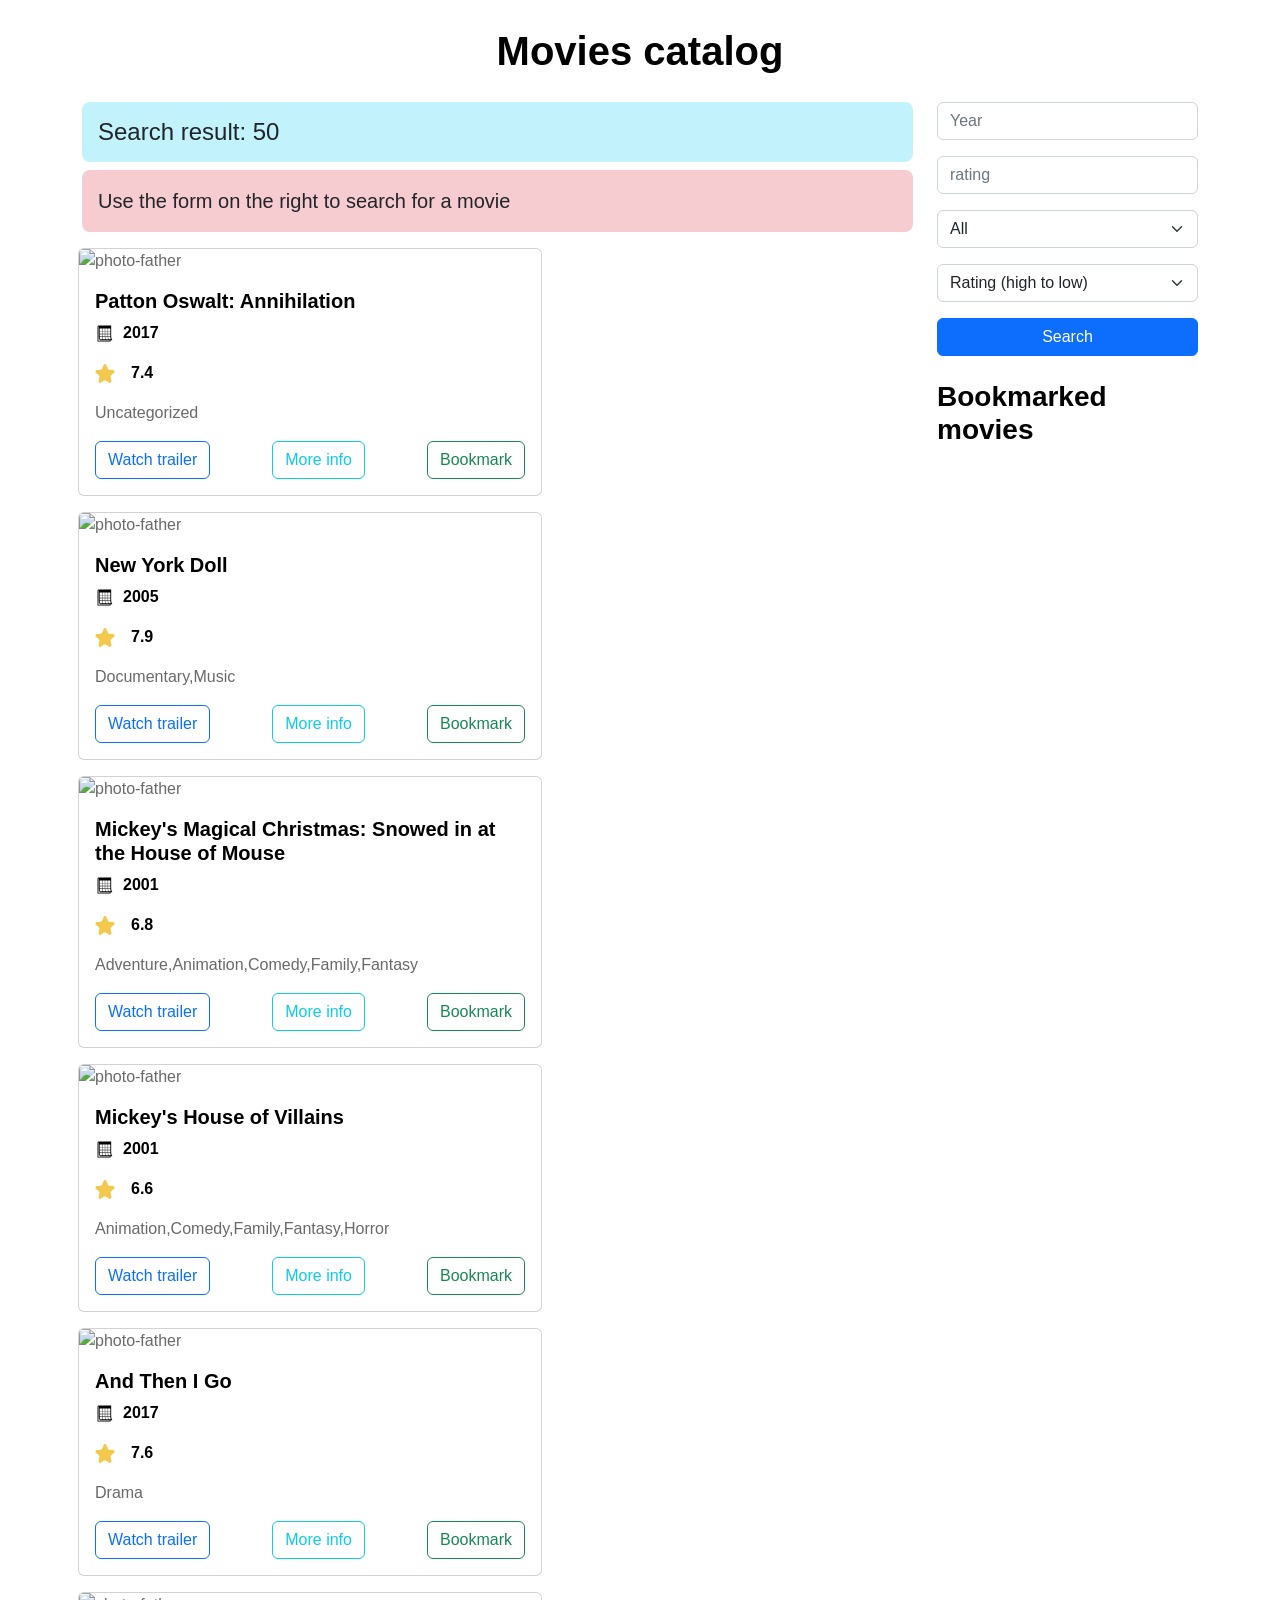
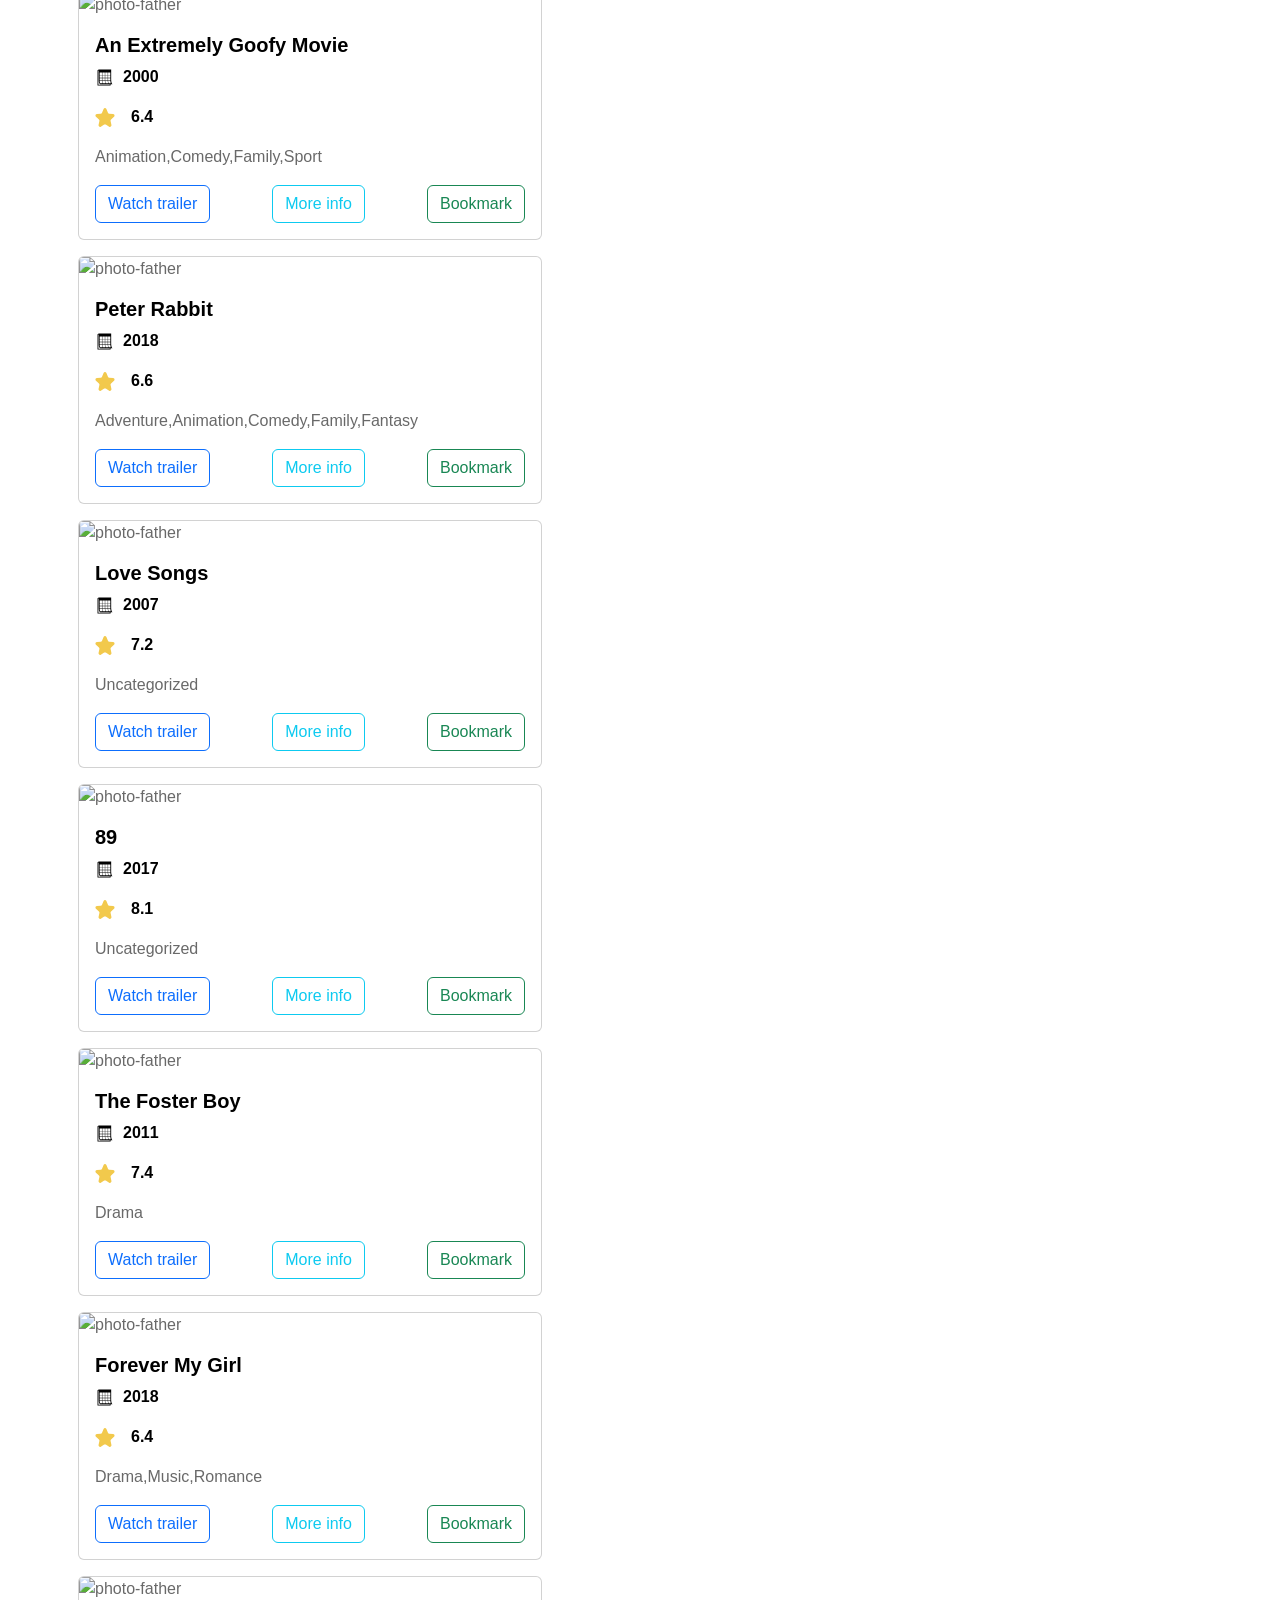
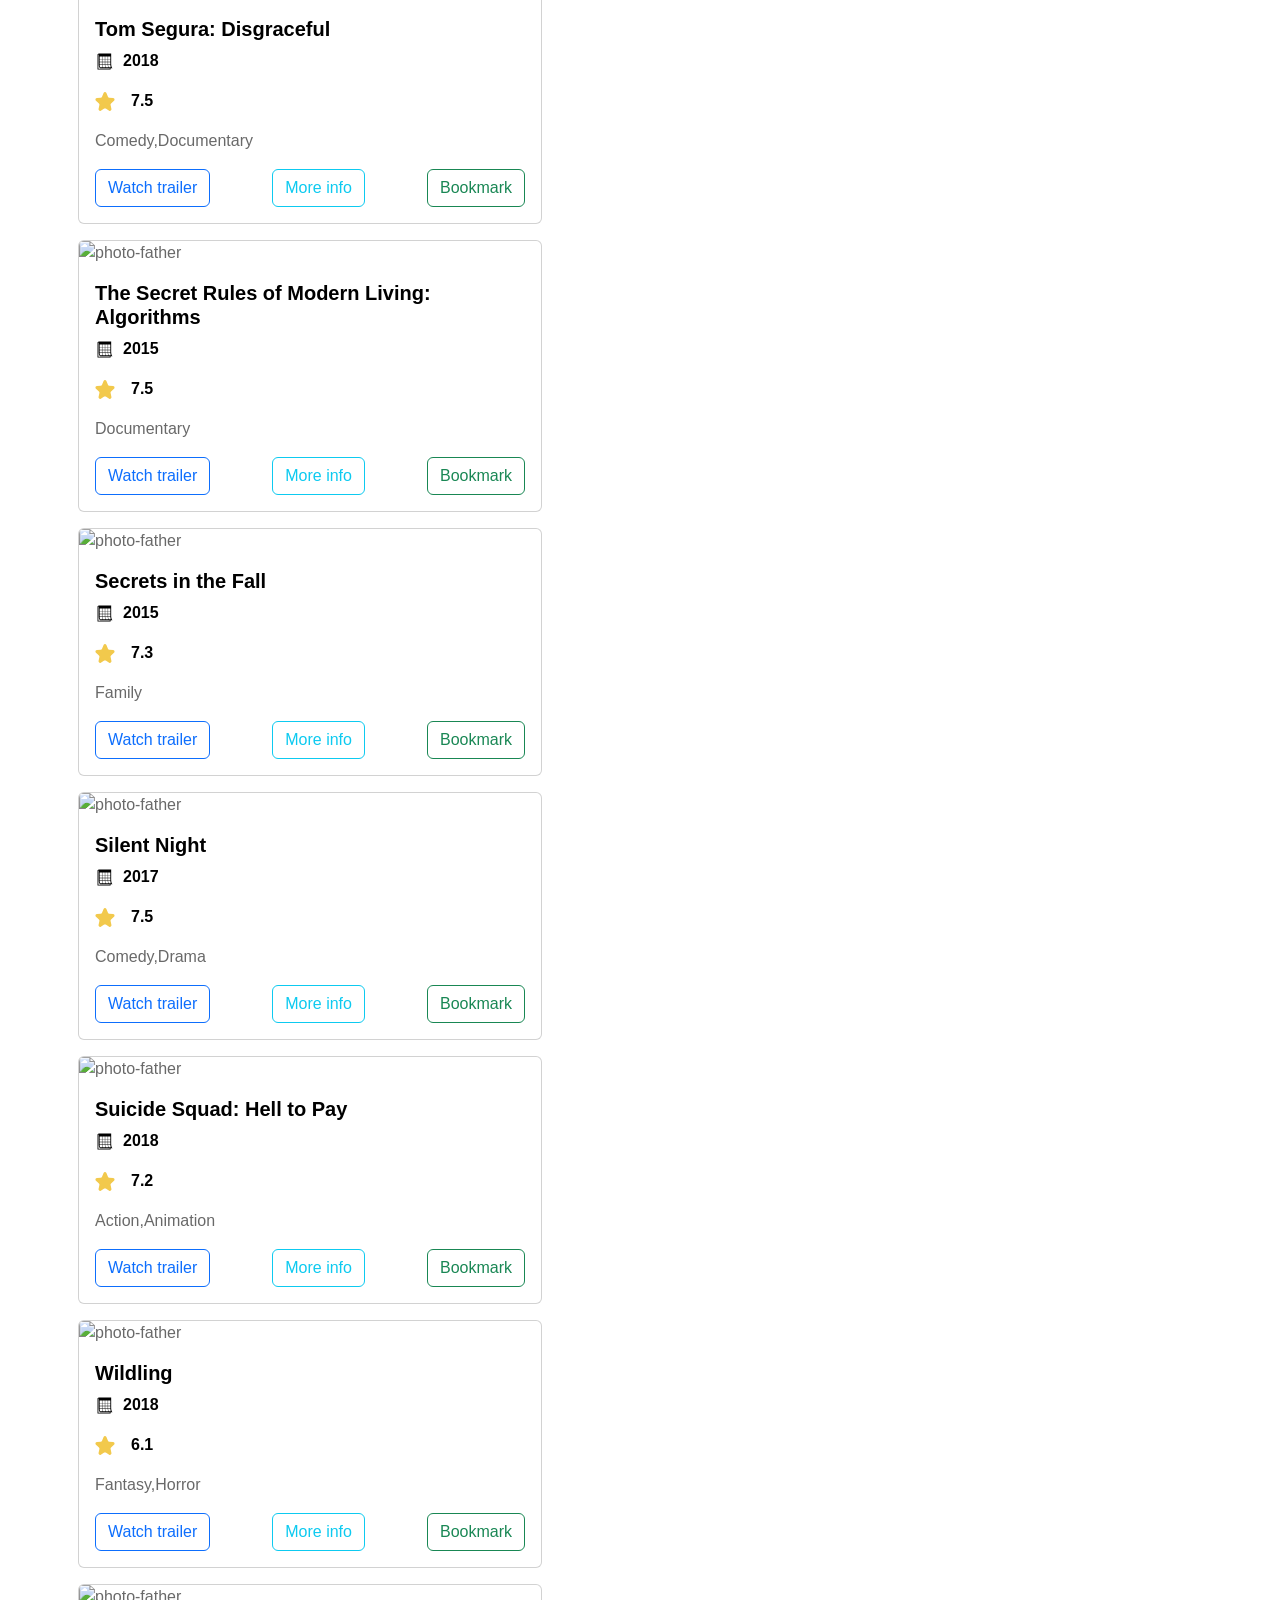
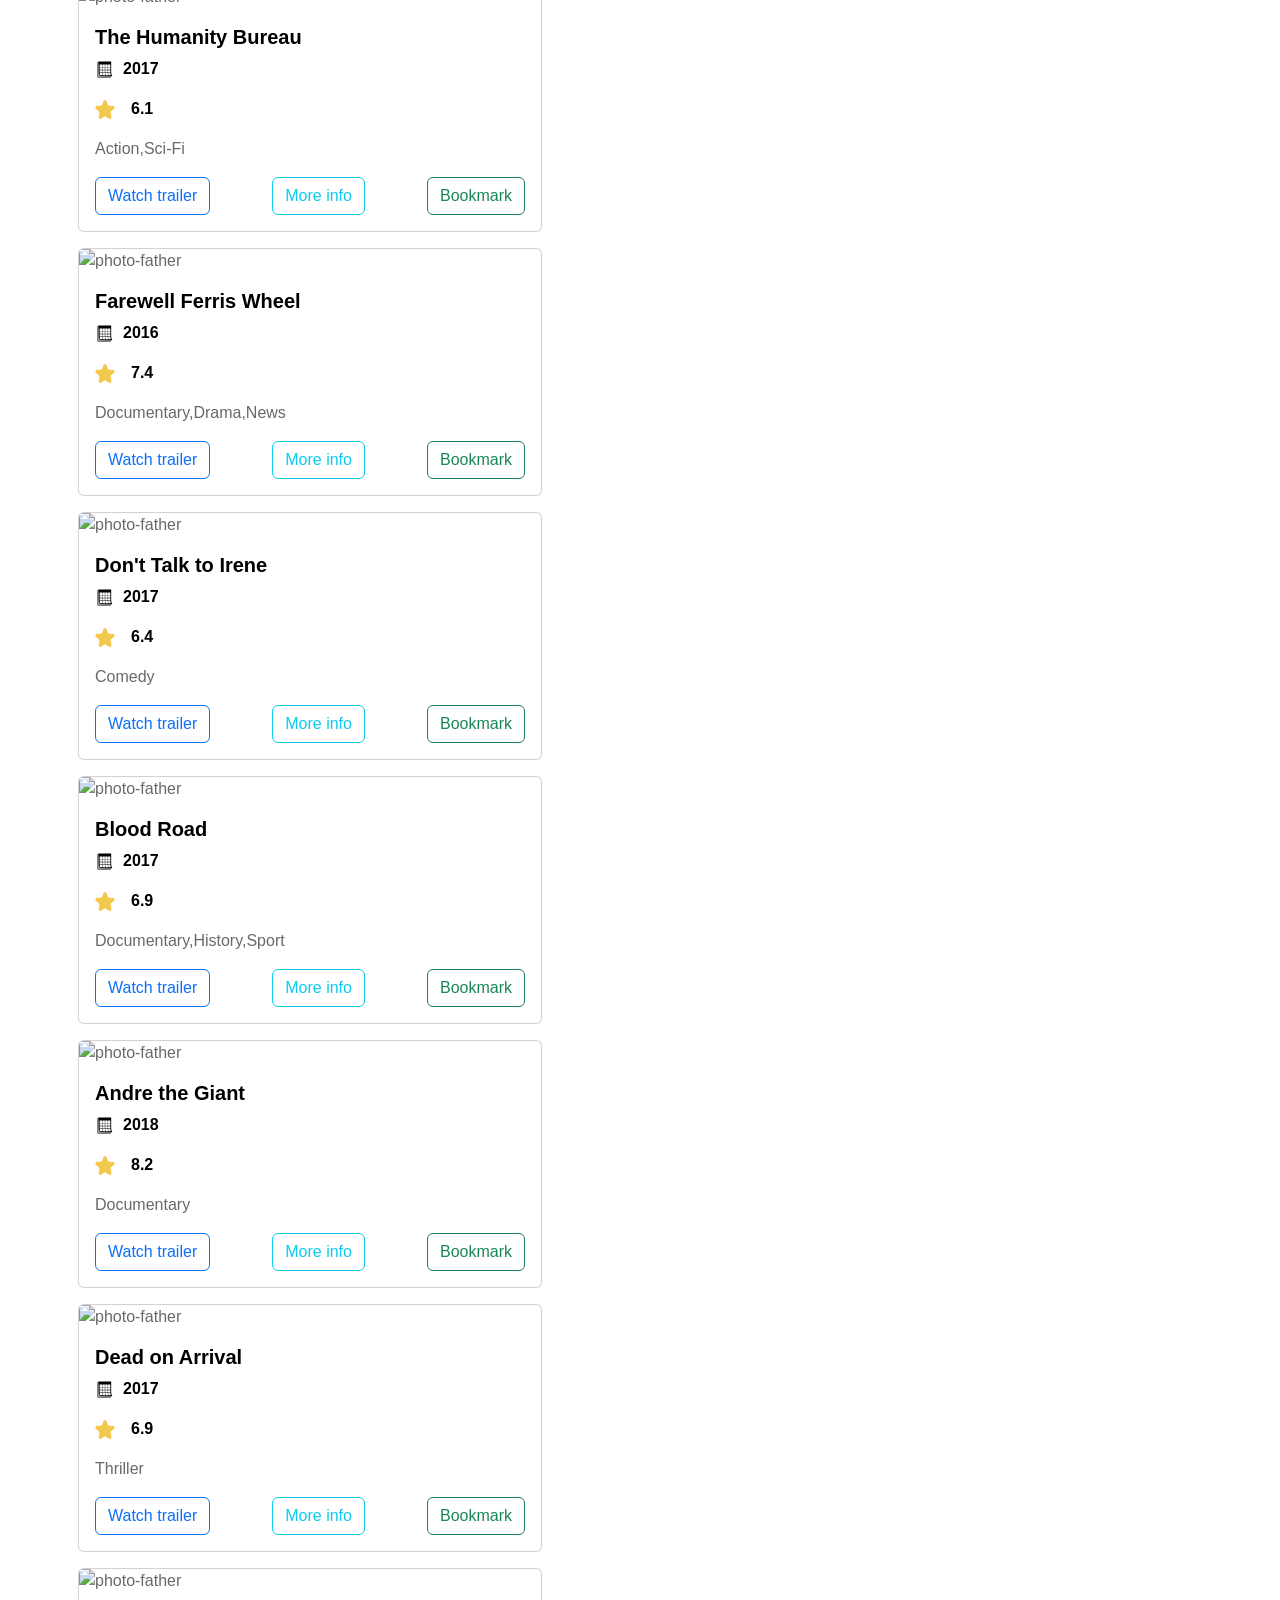
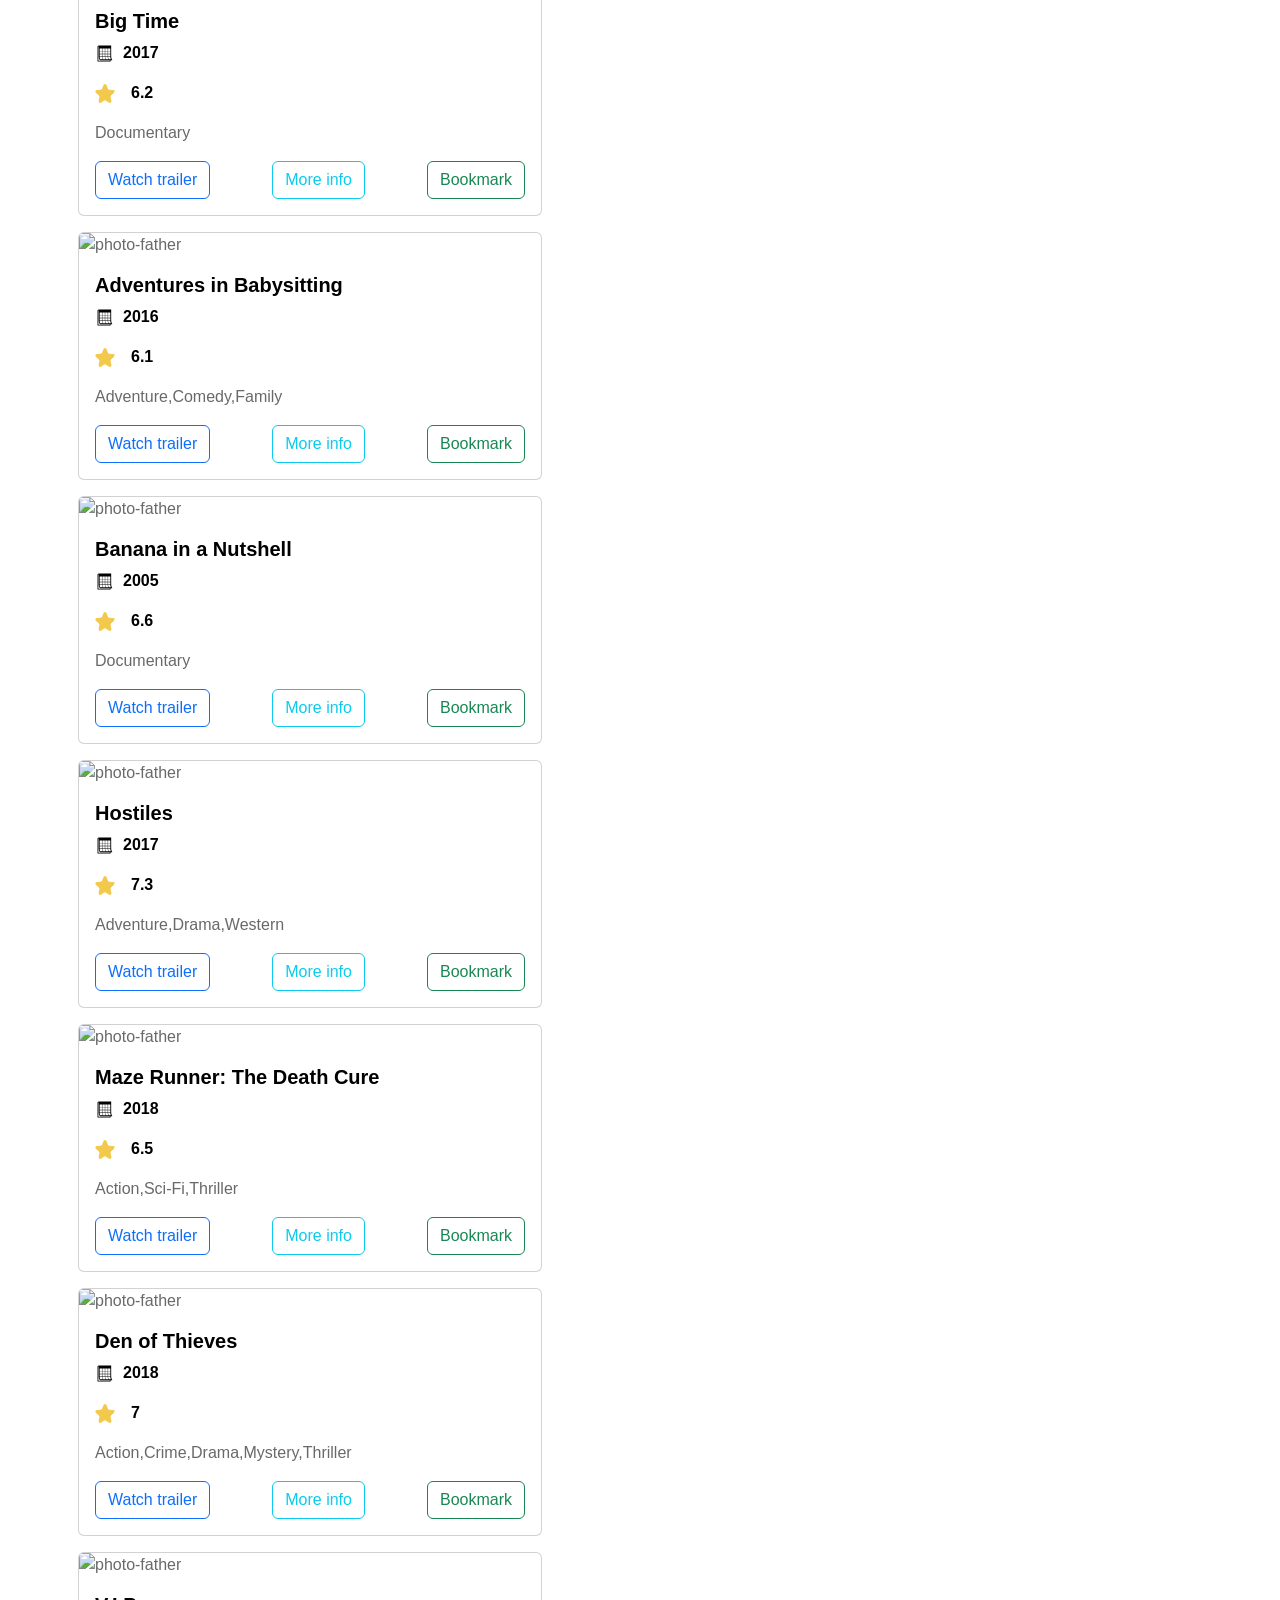
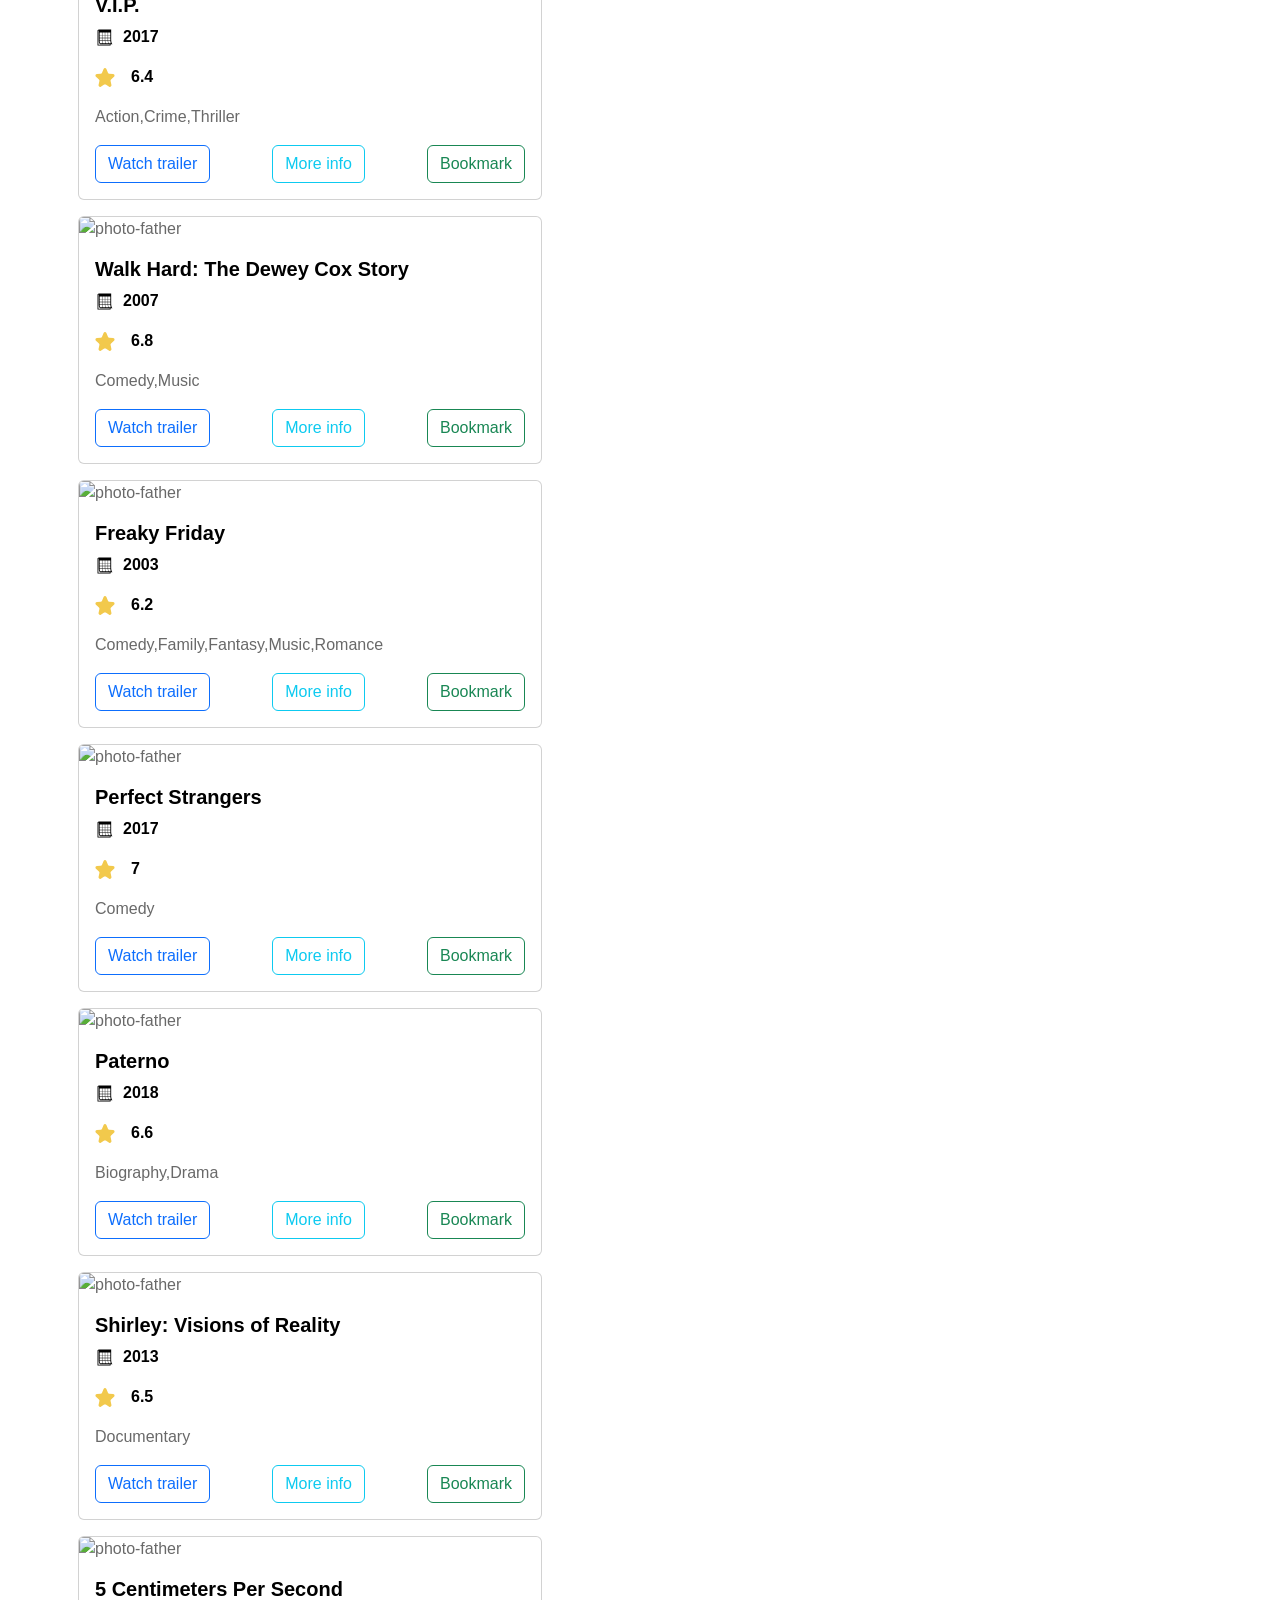
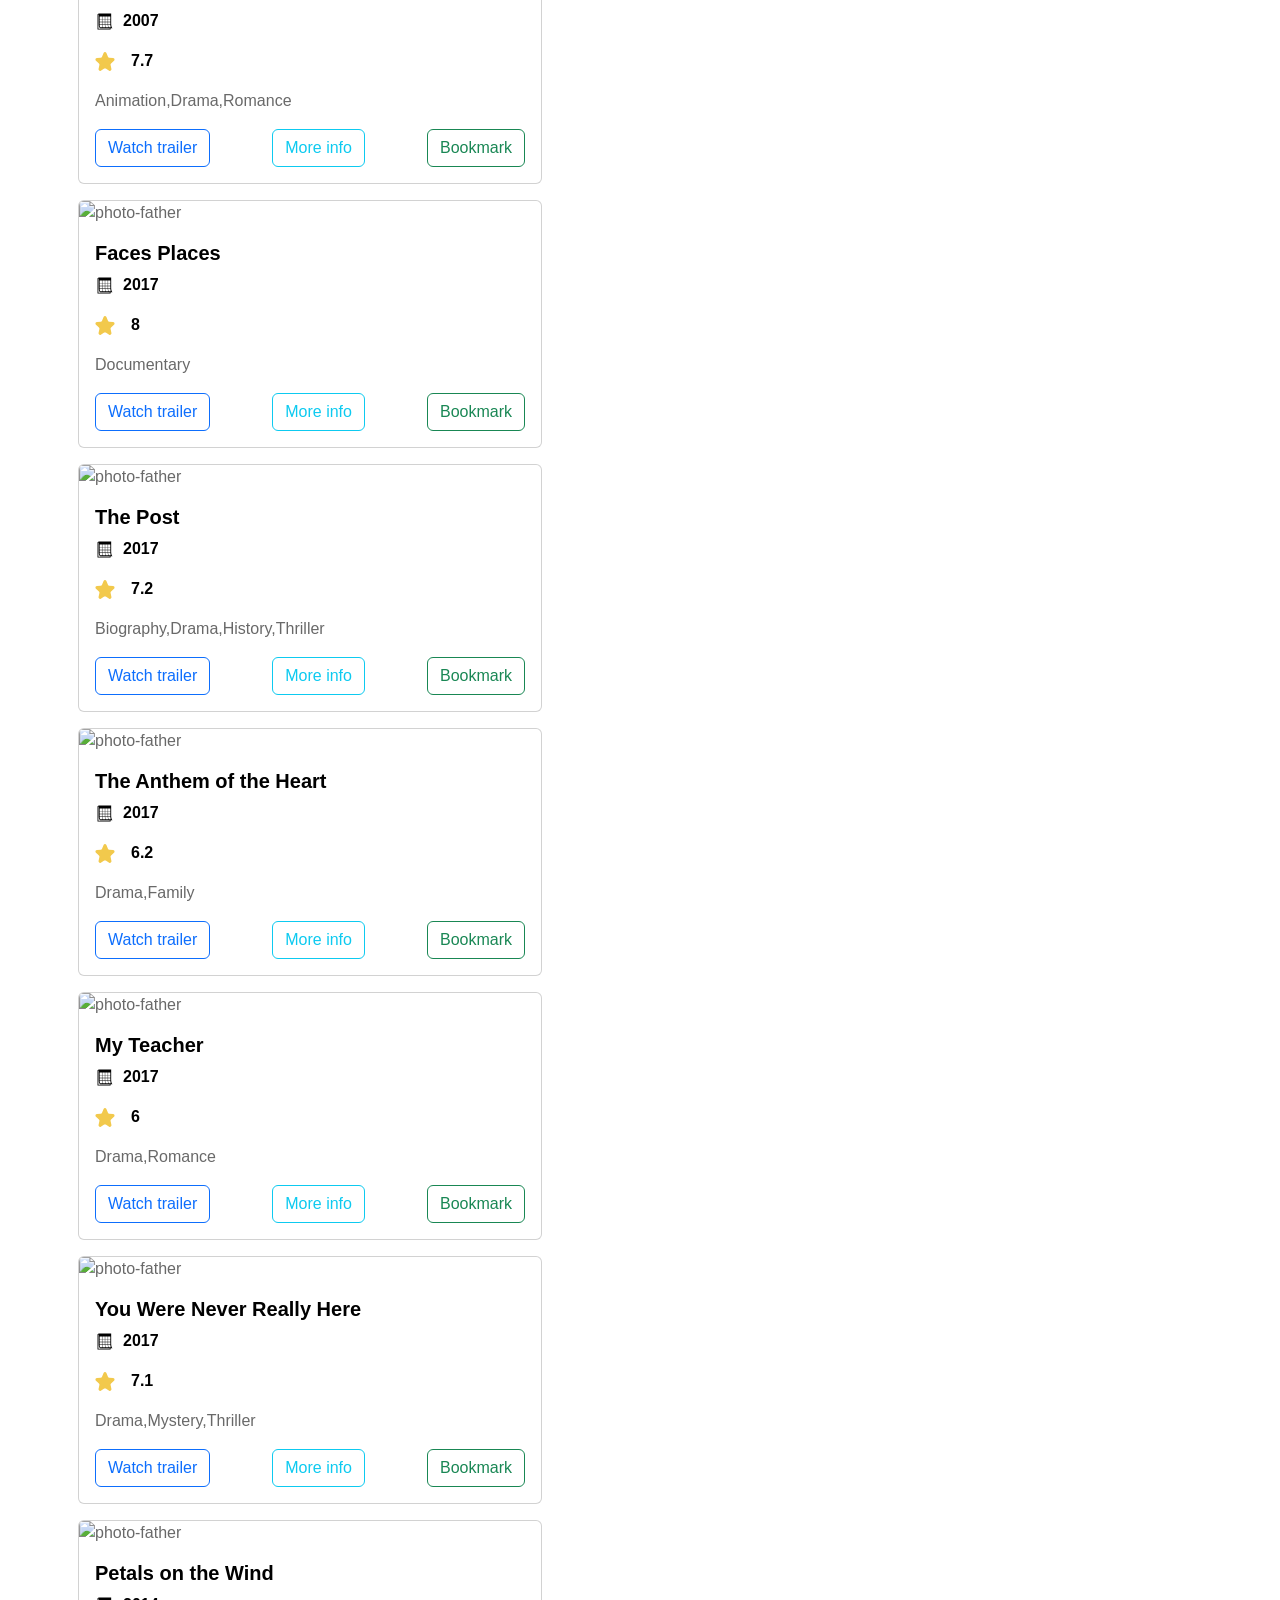
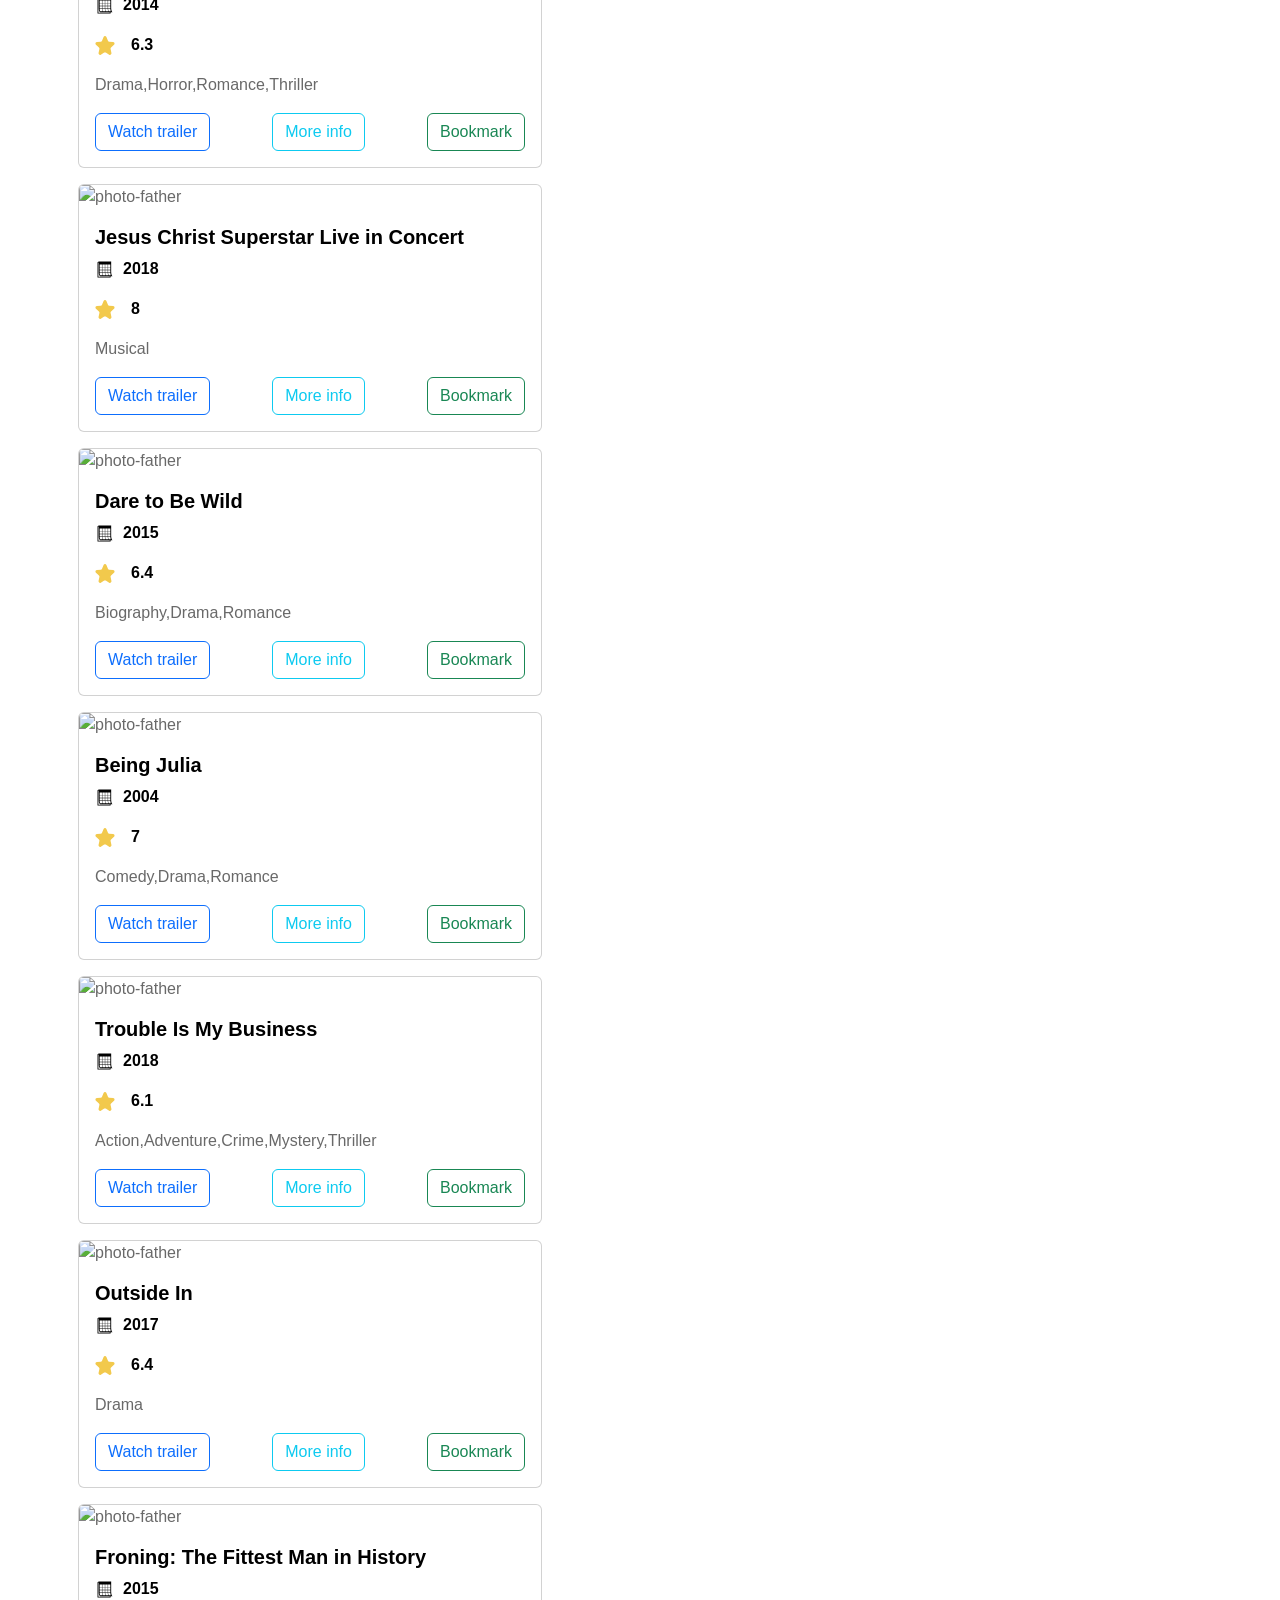
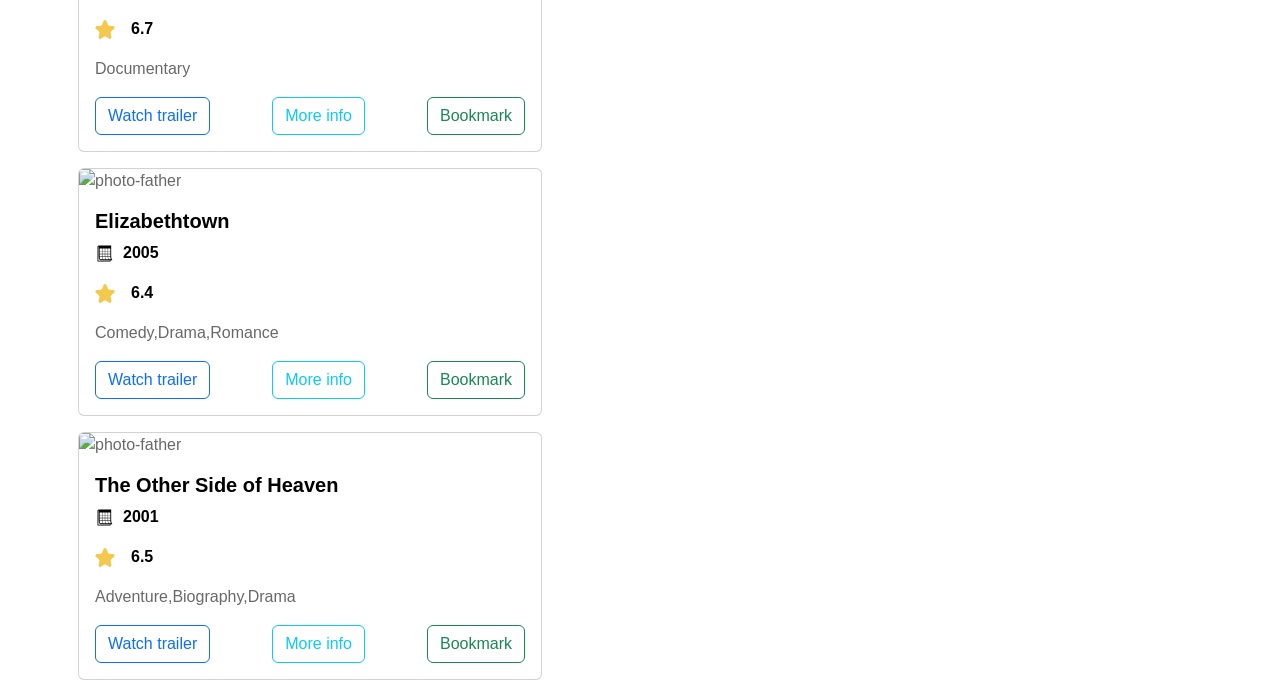
==== index.html @ bf9ba845 "Films: inputs" ====
<!DOCTYPE html>
<html lang="en">
  <head>
    <meta charset="UTF-8" />
    <meta http-equiv="X-UA-Compatible" content="IE=edge" />
    <meta name="viewport" content="width=device-width, initial-scale=1.0" />
    <link rel="stylesheet" href="./bootstrap/bootstrap.min.css" />
    <link rel="stylesheet" href="./css/main.css" />
    <title>Films</title>
  </head>
  <body>

    <section class="main">
      <div class="container">
        <div class="main__wrapper">
          <div class="row">
            <div class="col-12">
              <h1 class="fs-1 fw-bolder text-black text-center">Movies catalog</h1>
            </div>
          </div>

          <div class="row">
            <div class="col-9">
              <div class="main__top">
                <h4 class="p-3 mb-2 bg-info text-dark rounded-3 bg-opacity-25">Search result: <span class="result">39</span></h3>

                <p class="p-3 mb-2 fs-5 bg-danger text-dark rounded-3 bg-opacity-25">
                  Use the form on the right to search for a movie
                </p>
              </div>

              <div class="row movie__wrapper d-flex flex-column flex-lg-row">
              </div>

            </div>
            <div class="col-3">
              <form class="main__form mb-4" method="post" action="https://echo.htmlacademy.ru/courses">
                <input class="form-control mb-3 form__year" name="year" type="number" min="1911" max="2100" placeholder="Year" >

                <input class="form-control form__rating mb-3" name="rating" step="0.1" type="number" placeholder="rating">

                <select class="form-select form__categories mb-3" name="categories">
                  <option selected value="all">All</option>
                </select>

                <select class="form-select form__sorting mb-3" name="sorting">
                  <option value="rating_high-low">Rating (high to low)</option>
                  <option value="rating_low-high">Rating (low to high)</option>
                  <option value="year_high-low">Year (high to low)</option>
                  <option value="year_low-high">Year (low to high)</option>
                  <option value="a-z">A-Z</option>
                  <option value="z-a">Z-A</option>
                </select>

                <button class="btn btn-primary w-100" type="submit">Search</button>
              </form>

              <div class="main__bookmarks">
                <h2 class="fs-3 fw-bolder text-black">Bookmarked movies</h2>
              </div>
            </div>
          </div>
        </div>
      </div>
    </section>

    <template class="movies__card" id="movie_card">
      <div class="card m-2 px-0" style="width: 29rem;">
        <img src="./images/mqdefault.jpg" class="card-img-top movie__img"  alt="photo-father">

        <div class="card-body">
          <h5 class="card-title text-black fw-bolder movie__title">Card title</h5>

          <div class="mb-3 d-flex flex-row align-items-center">
            <img src="./images/calendar.svg" alt="photo_calendar" width="20" height="20">
            <p class="card-text ms-2 fw-bolder text-black movie__year">1994</p>
          </div>

          <div class="mb-3 d-flex flex-row align-items-center">
            <img src="./images/star.svg" alt="photo_star" width="20" height="20">
            <p class="card-text ms-3 text-black fw-bolder movie__rating">5.1</p>
          </div>

          <div>
            <p class="movie__categories">Drama</p>
          </div>

          <div class="d-flex justify-content-between">
            <a href="#" target="_blank" class="btn btn-outline-primary movie__url">Watch trailer</a>
            <button class="btn btn-outline-info">More info</button>
            <button class="btn btn-outline-success">Bookmark</button>
          </div>

        </div>
      </div>
    </template>



    <script src="./bootstrap/bootstrap.bundle.min.js"></script>

    <script src="./js/movies.js"></script>
    <script src="./js/validation.js"></script>
  </body>
</html>
---- css/main.css ----
/*! normalize.css v8.0.1 | MIT License | github.com/necolas/normalize.css */
/* Document
   ========================================================================== */
/**
 * 1. Correct the line height in all browsers.
 * 2. Prevent adjustments of font size after orientation changes in iOS.
 */
html {
  line-height: 1.15; /* 1 */
  -webkit-text-size-adjust: 100%; /* 2 */
}

/* Sections
   ========================================================================== */
/**
 * Remove the margin in all browsers.
 */
body {
  margin: 0;
}

/**
 * Render the `main` element consistently in IE.
 */
main {
  display: block;
}

/**
 * Correct the font size and margin on `h1` elements within `section` and
 * `article` contexts in Chrome, Firefox, and Safari.
 */
h1 {
  font-size: 2em;
  margin: 0.67em 0;
}

/* Grouping content
   ========================================================================== */
/**
 * 1. Add the correct box sizing in Firefox.
 * 2. Show the overflow in Edge and IE.
 */
hr {
  box-sizing: content-box; /* 1 */
  height: 0; /* 1 */
  overflow: visible; /* 2 */
}

/**
 * 1. Correct the inheritance and scaling of font size in all browsers.
 * 2. Correct the odd `em` font sizing in all browsers.
 */
pre {
  font-family: monospace, monospace; /* 1 */
  font-size: 1em; /* 2 */
}

/* Text-level semantics
   ========================================================================== */
/**
 * Remove the gray background on active links in IE 10.
 */
a {
  background-color: transparent;
}

/**
 * 1. Remove the bottom border in Chrome 57-
 * 2. Add the correct text decoration in Chrome, Edge, IE, Opera, and Safari.
 */
abbr[title] {
  border-bottom: none; /* 1 */
  text-decoration: underline; /* 2 */
  -webkit-text-decoration: underline dotted;
          text-decoration: underline dotted; /* 2 */
}

/**
 * Add the correct font weight in Chrome, Edge, and Safari.
 */
b,
strong {
  font-weight: bolder;
}

/**
 * 1. Correct the inheritance and scaling of font size in all browsers.
 * 2. Correct the odd `em` font sizing in all browsers.
 */
code,
kbd,
samp {
  font-family: monospace, monospace; /* 1 */
  font-size: 1em; /* 2 */
}

/**
 * Add the correct font size in all browsers.
 */
small {
  font-size: 80%;
}

/**
 * Prevent `sub` and `sup` elements from affecting the line height in
 * all browsers.
 */
sub,
sup {
  font-size: 75%;
  line-height: 0;
  position: relative;
  vertical-align: baseline;
}

sub {
  bottom: -0.25em;
}

sup {
  top: -0.5em;
}

/* Embedded content
   ========================================================================== */
/**
 * Remove the border on images inside links in IE 10.
 */
img {
  border-style: none;
}

/* Forms
   ========================================================================== */
/**
 * 1. Change the font styles in all browsers.
 * 2. Remove the margin in Firefox and Safari.
 */
button,
input,
optgroup,
select,
textarea {
  font-family: inherit; /* 1 */
  font-size: 100%; /* 1 */
  line-height: 1.15; /* 1 */
  margin: 0; /* 2 */
}

/**
 * Show the overflow in IE.
 * 1. Show the overflow in Edge.
 */
button,
input { /* 1 */
  overflow: visible;
}

/**
 * Remove the inheritance of text transform in Edge, Firefox, and IE.
 * 1. Remove the inheritance of text transform in Firefox.
 */
button,
select { /* 1 */
  text-transform: none;
}

/**
 * Correct the inability to style clickable types in iOS and Safari.
 */
button,
[type=button],
[type=reset],
[type=submit] {
  -webkit-appearance: button;
}

/**
 * Remove the inner border and padding in Firefox.
 */
button::-moz-focus-inner,
[type=button]::-moz-focus-inner,
[type=reset]::-moz-focus-inner,
[type=submit]::-moz-focus-inner {
  border-style: none;
  padding: 0;
}

/**
 * Restore the focus styles unset by the previous rule.
 */
button:-moz-focusring,
[type=button]:-moz-focusring,
[type=reset]:-moz-focusring,
[type=submit]:-moz-focusring {
  outline: 1px dotted ButtonText;
}

/**
 * Correct the padding in Firefox.
 */
fieldset {
  padding: 0.35em 0.75em 0.625em;
}

/**
 * 1. Correct the text wrapping in Edge and IE.
 * 2. Correct the color inheritance from `fieldset` elements in IE.
 * 3. Remove the padding so developers are not caught out when they zero out
 *    `fieldset` elements in all browsers.
 */
legend {
  box-sizing: border-box; /* 1 */
  color: inherit; /* 2 */
  display: table; /* 1 */
  max-width: 100%; /* 1 */
  padding: 0; /* 3 */
  white-space: normal; /* 1 */
}

/**
 * Add the correct vertical alignment in Chrome, Firefox, and Opera.
 */
progress {
  vertical-align: baseline;
}

/**
 * Remove the default vertical scrollbar in IE 10+.
 */
textarea {
  overflow: auto;
}

/**
 * 1. Add the correct box sizing in IE 10.
 * 2. Remove the padding in IE 10.
 */
[type=checkbox],
[type=radio] {
  box-sizing: border-box; /* 1 */
  padding: 0; /* 2 */
}

/**
 * Correct the cursor style of increment and decrement buttons in Chrome.
 */
[type=number]::-webkit-inner-spin-button,
[type=number]::-webkit-outer-spin-button {
  height: auto;
}

/**
 * 1. Correct the odd appearance in Chrome and Safari.
 * 2. Correct the outline style in Safari.
 */
[type=search] {
  -webkit-appearance: textfield; /* 1 */
  outline-offset: -2px; /* 2 */
}

/**
 * Remove the inner padding in Chrome and Safari on macOS.
 */
[type=search]::-webkit-search-decoration {
  -webkit-appearance: none;
}

/**
 * 1. Correct the inability to style clickable types in iOS and Safari.
 * 2. Change font properties to `inherit` in Safari.
 */
::-webkit-file-upload-button {
  -webkit-appearance: button; /* 1 */
  font: inherit; /* 2 */
}

/* Interactive
   ========================================================================== */
/*
 * Add the correct display in Edge, IE 10+, and Firefox.
 */
details {
  display: block;
}

/*
 * Add the correct display in all browsers.
 */
summary {
  display: list-item;
}

/* Misc
   ========================================================================== */
/**
 * Add the correct display in IE 10+.
 */
template {
  display: none;
}

/**
 * Add the correct display in IE 10.
 */
[hidden] {
  display: none;
}

html {
  height: 100%;
  scroll-behavior: smooth;
  box-sizing: border-box;
}

*,
*::before,
*::after {
  box-sizing: inherit;
}

body {
  display: flex;
  flex-direction: column;
  height: 100%;
  font-family: "Poppins", sans-serif;
  font-size: 16px;
  line-height: 1.5;
}

img {
  max-width: 100%;
  height: auto;
  vertical-align: middle;
}

.visually-hidden {
  position: absolute;
  width: 1px;
  height: 1px;
  margin: -1px;
  padding: 0;
  overflow: hidden;
  border: 0;
  clip: rect(0 0 0 0);
}

.main {
  color: dimgray;
}/*# sourceMappingURL=main.css.map */
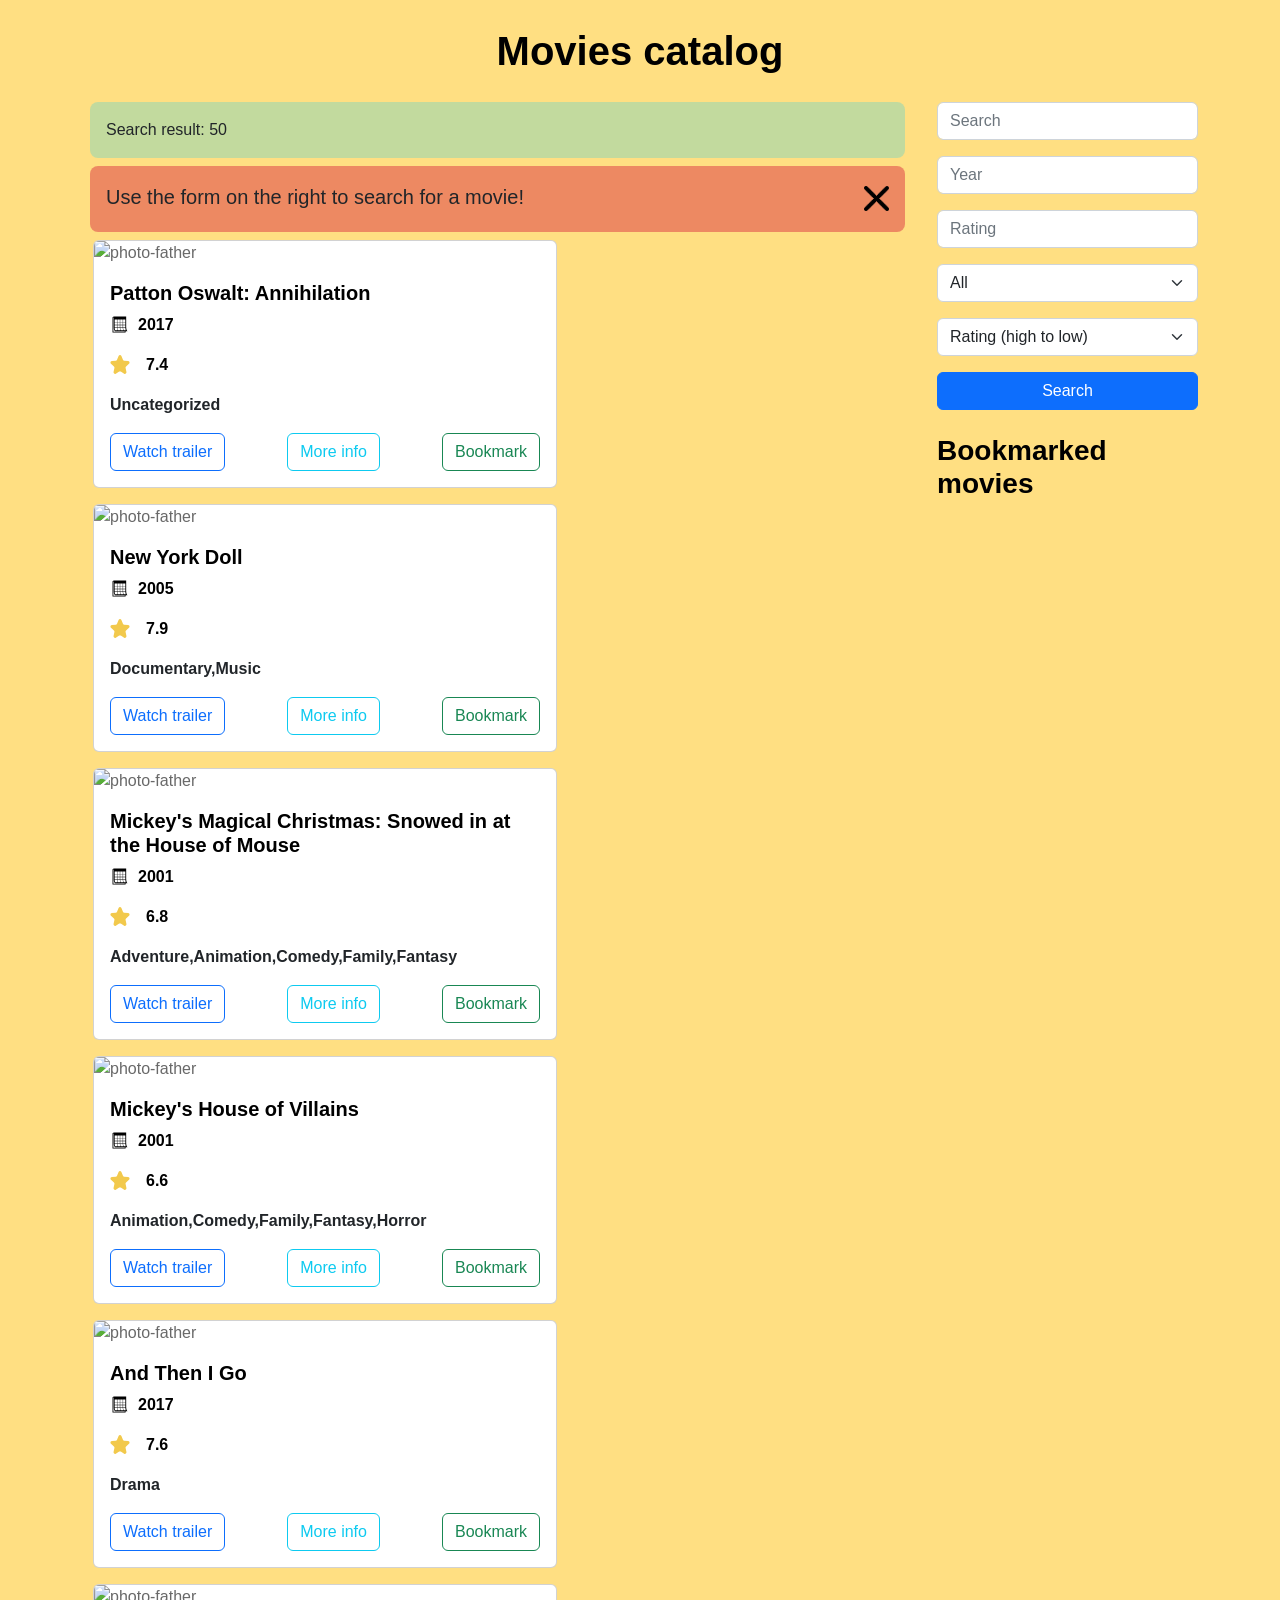
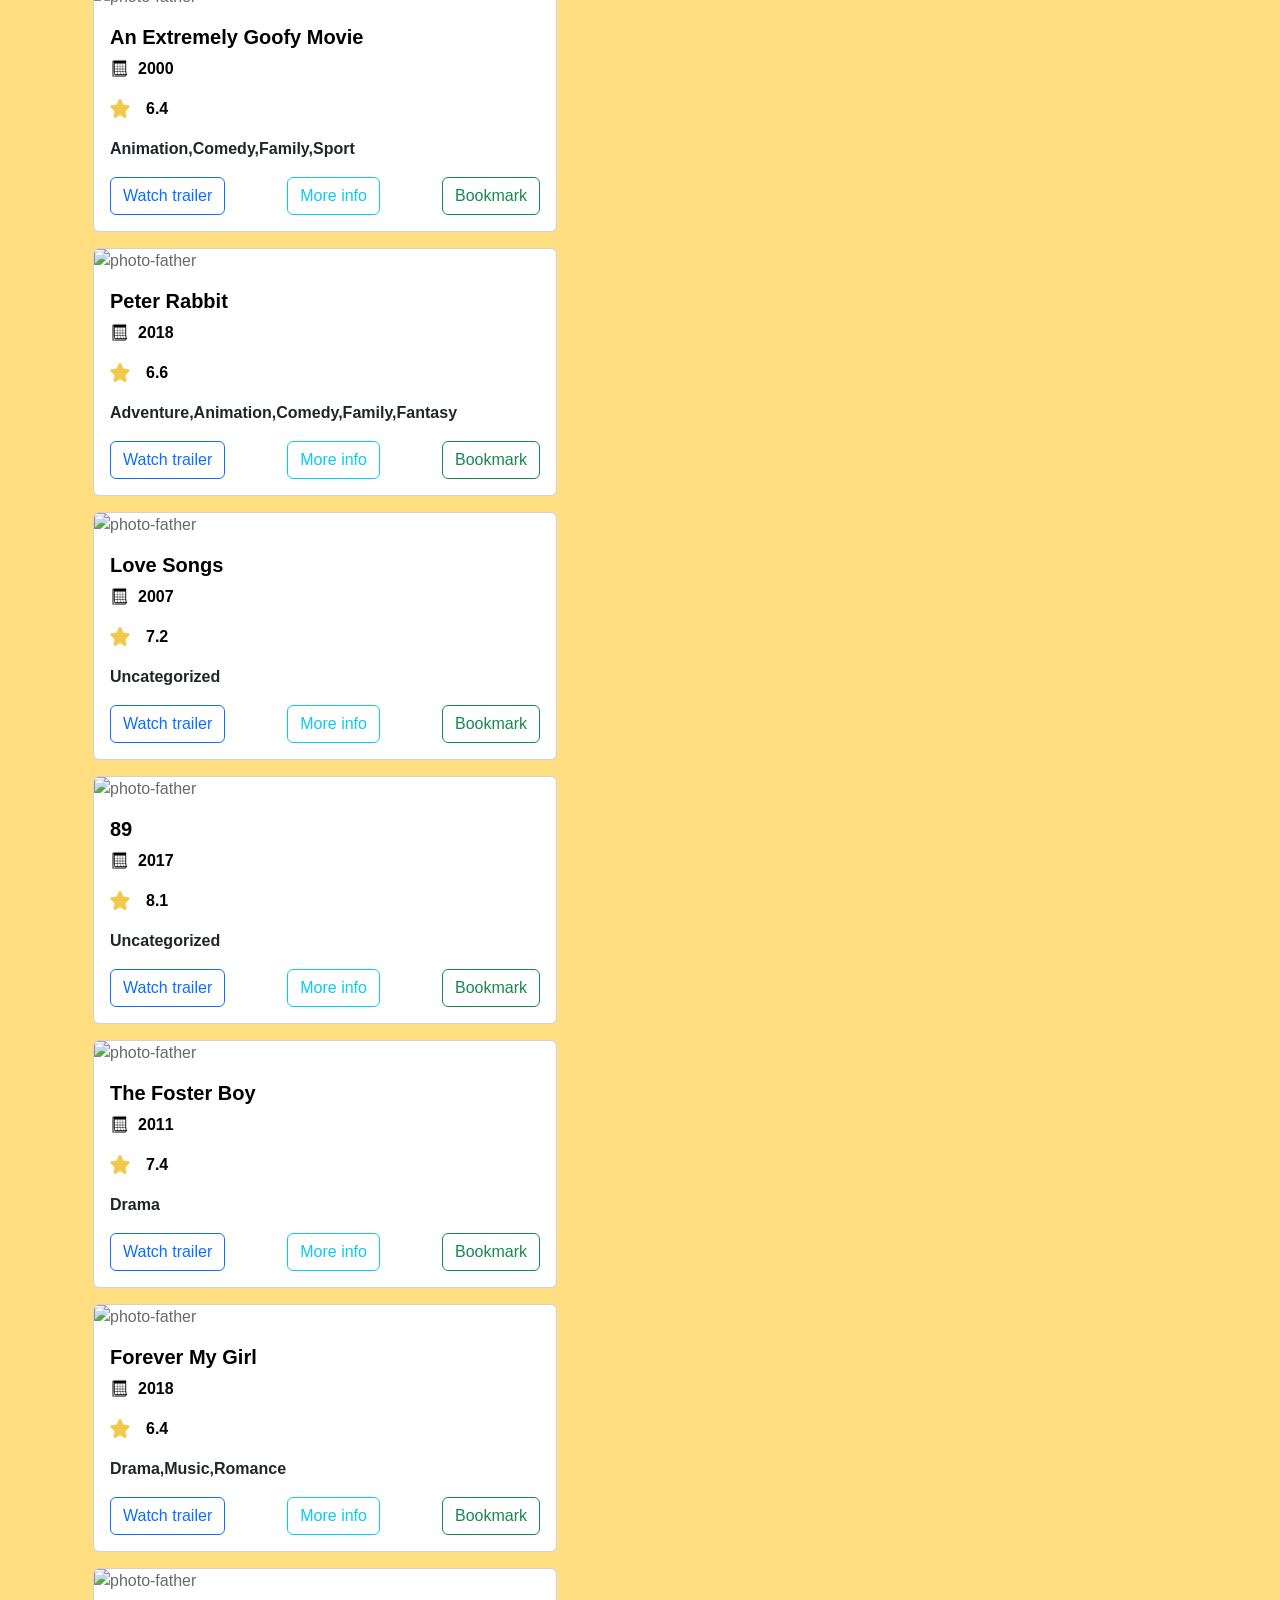
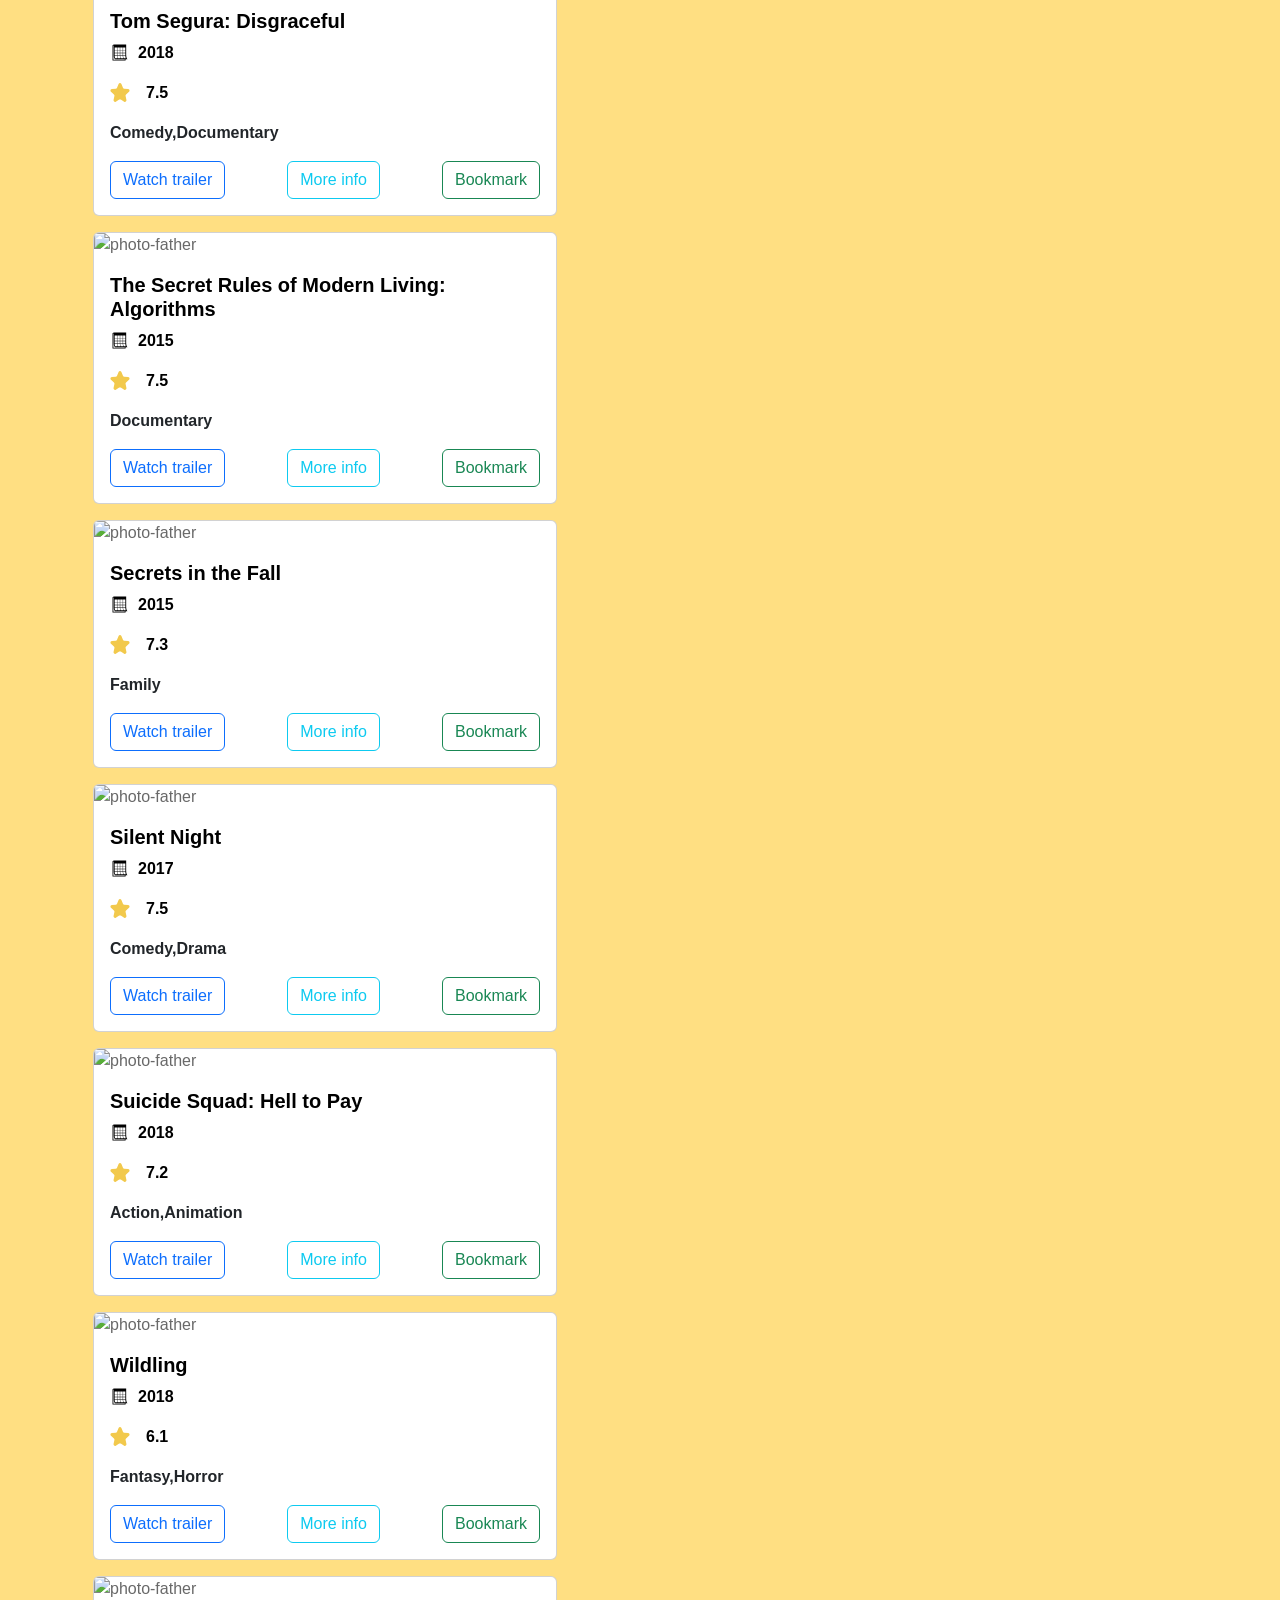
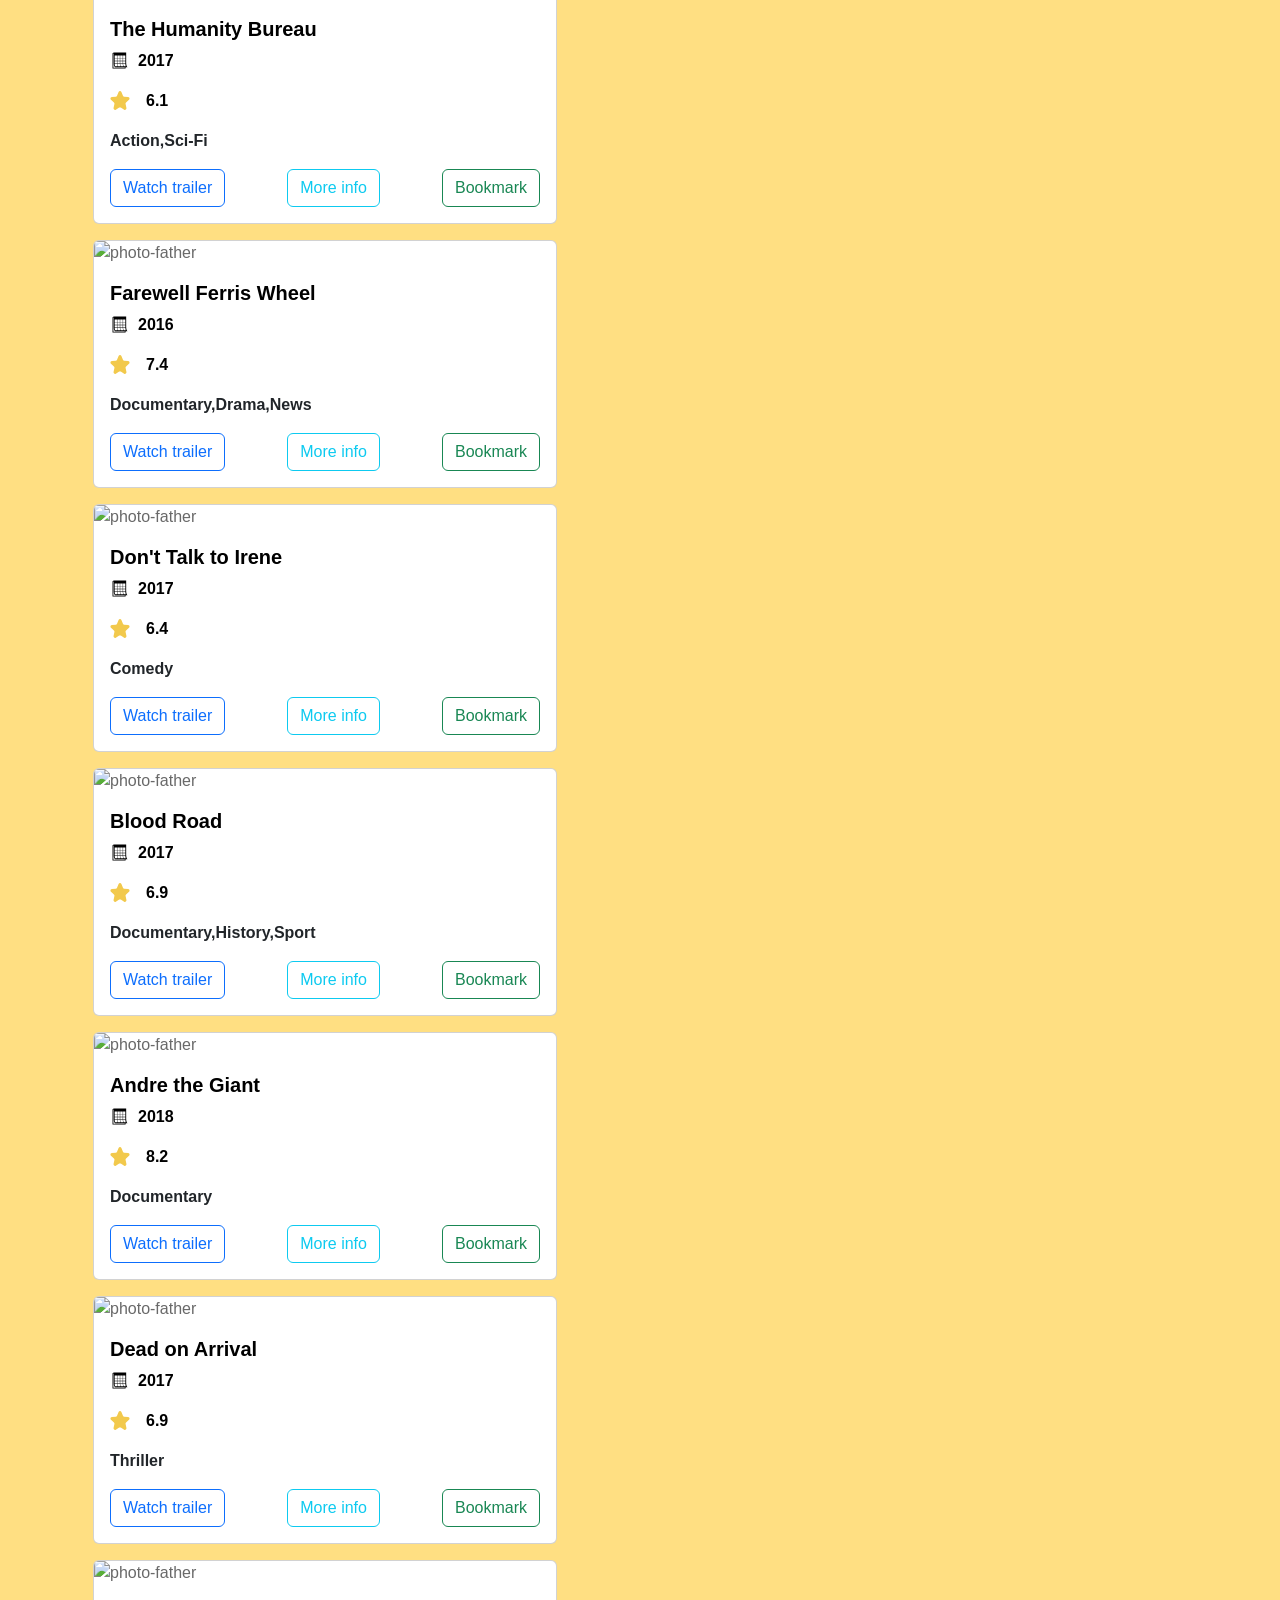
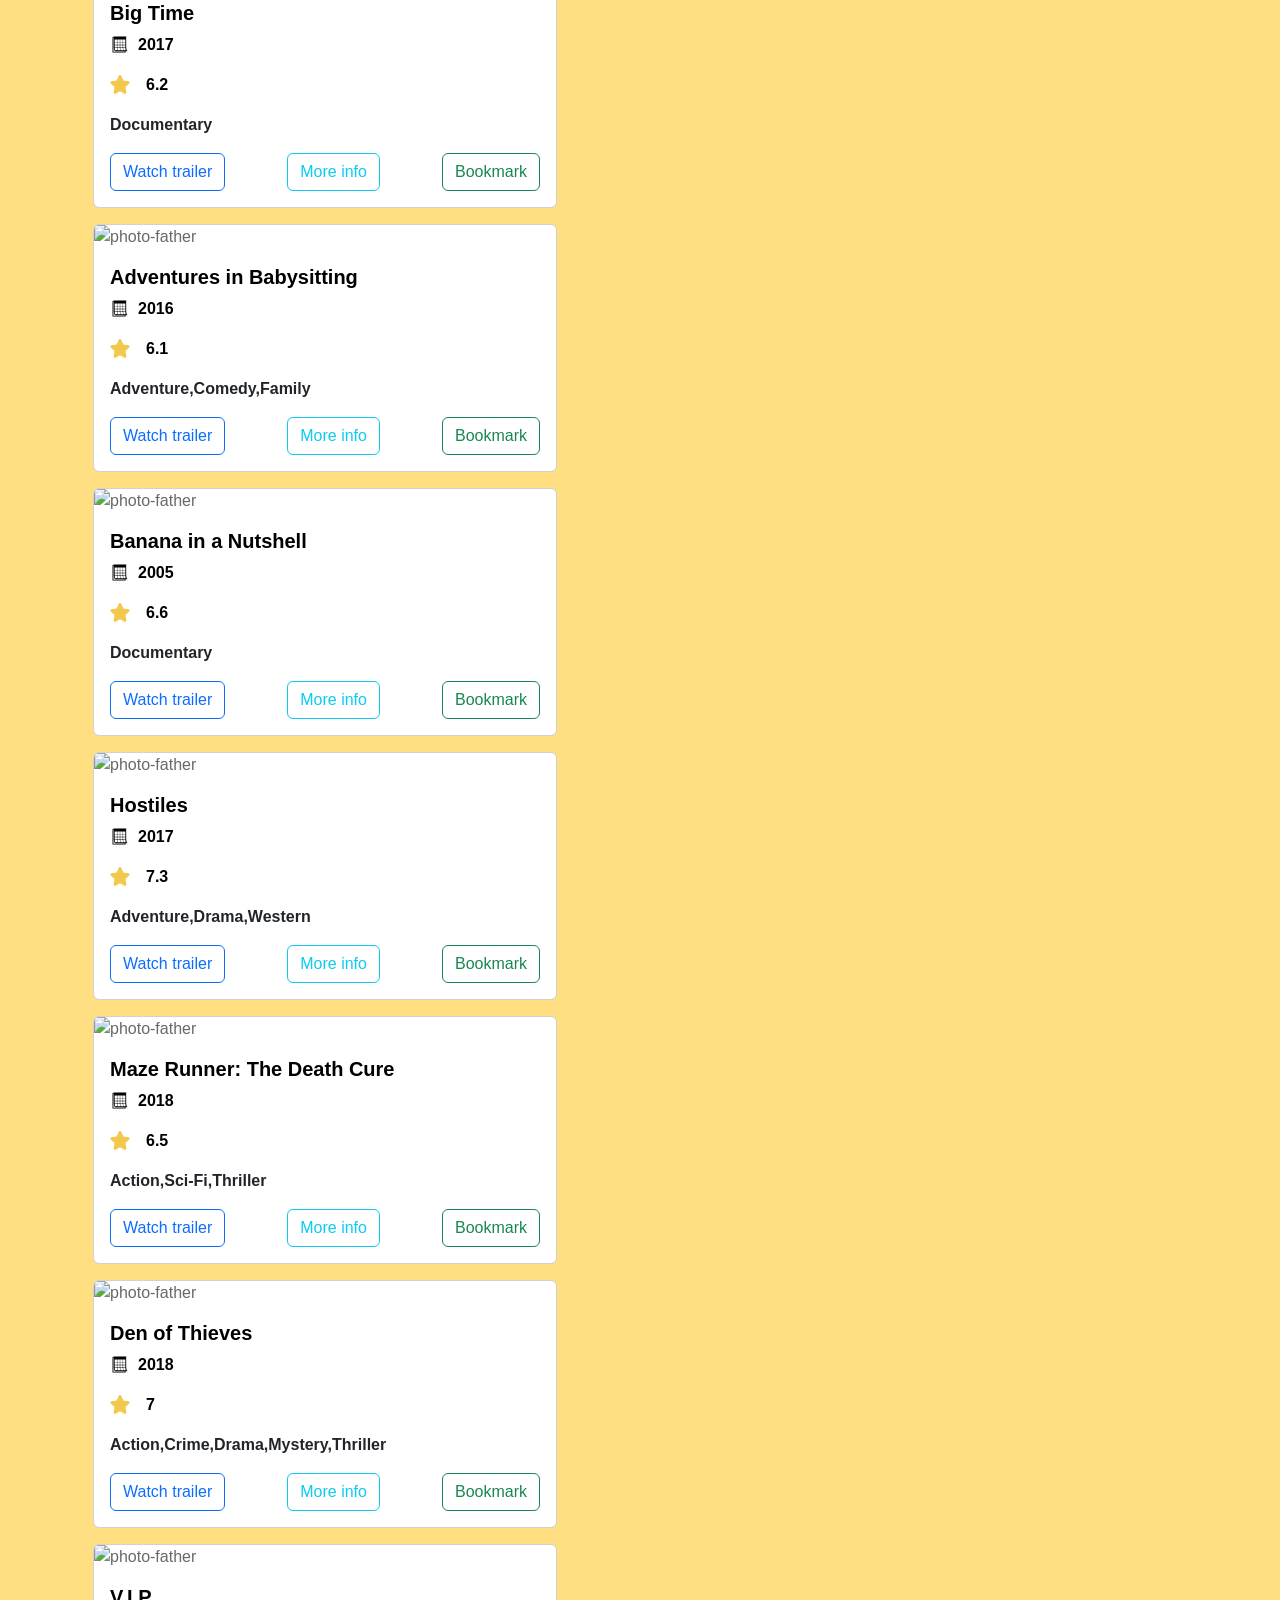
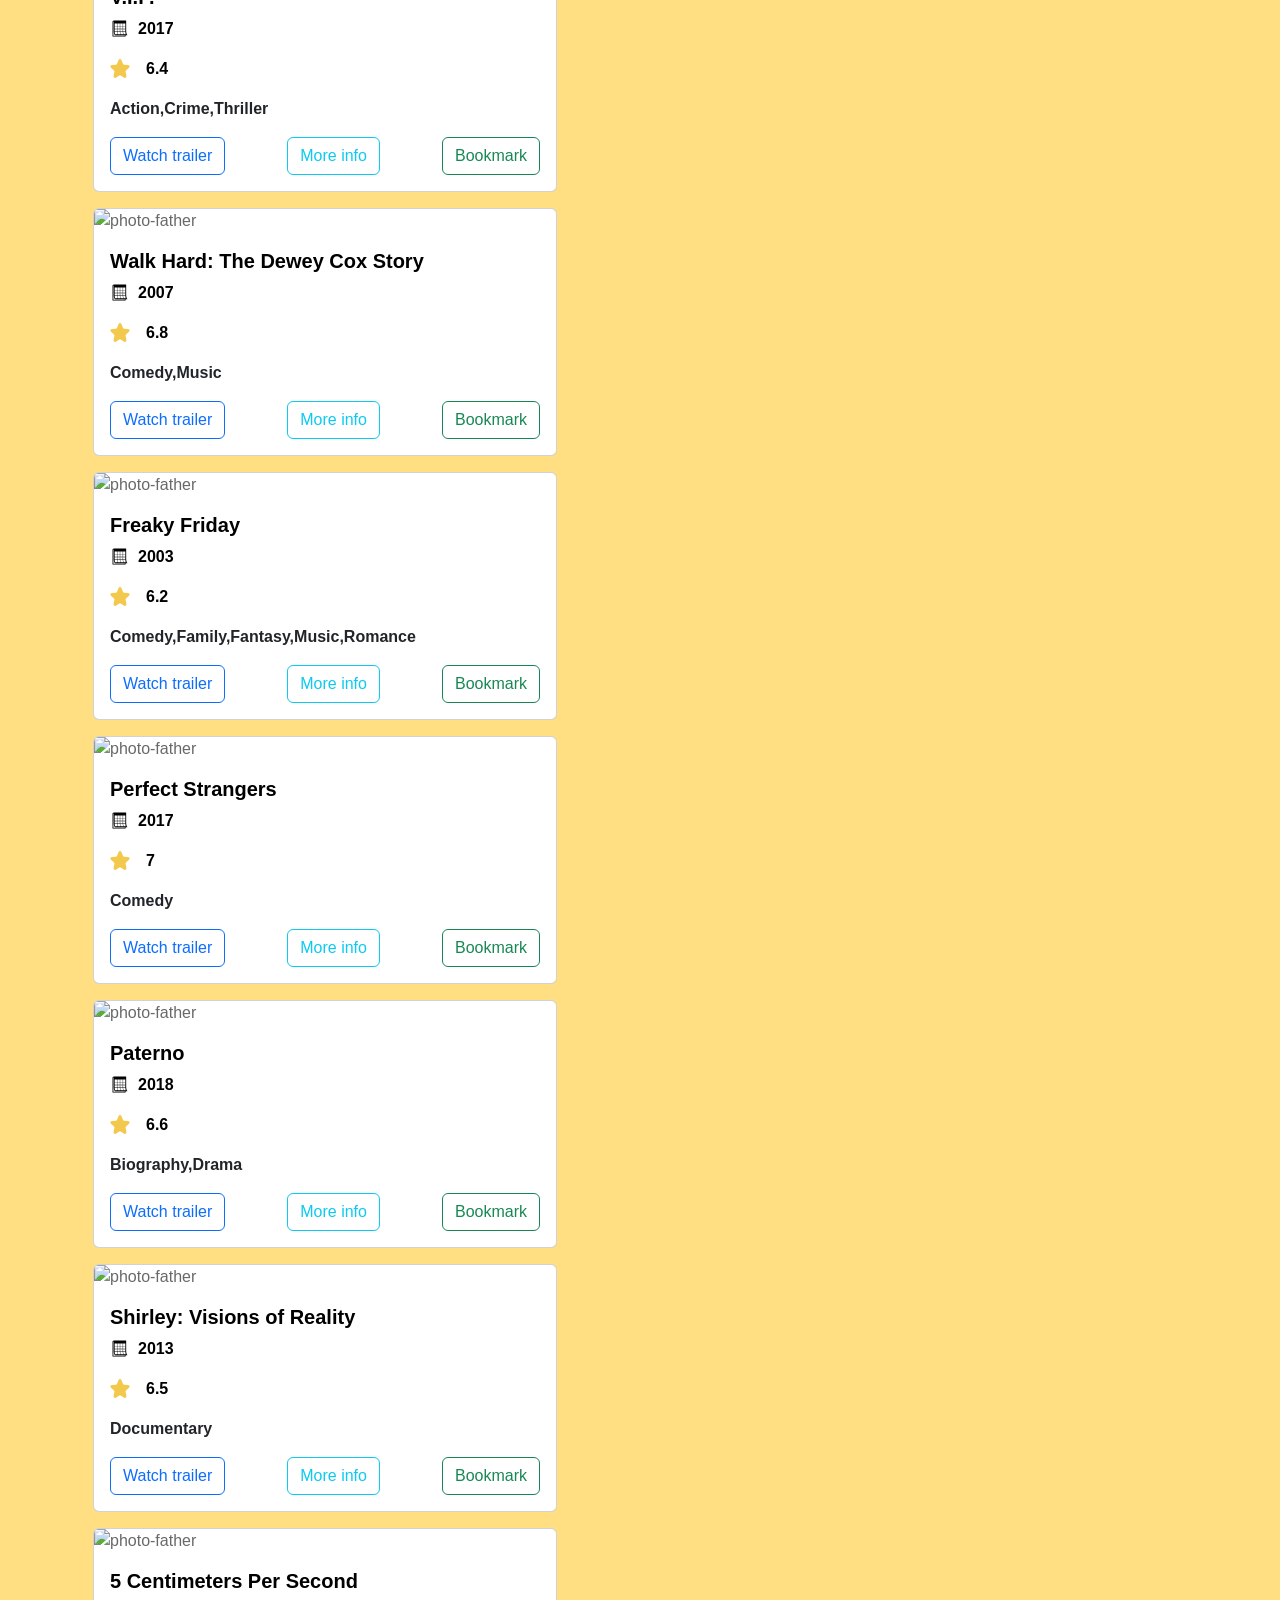
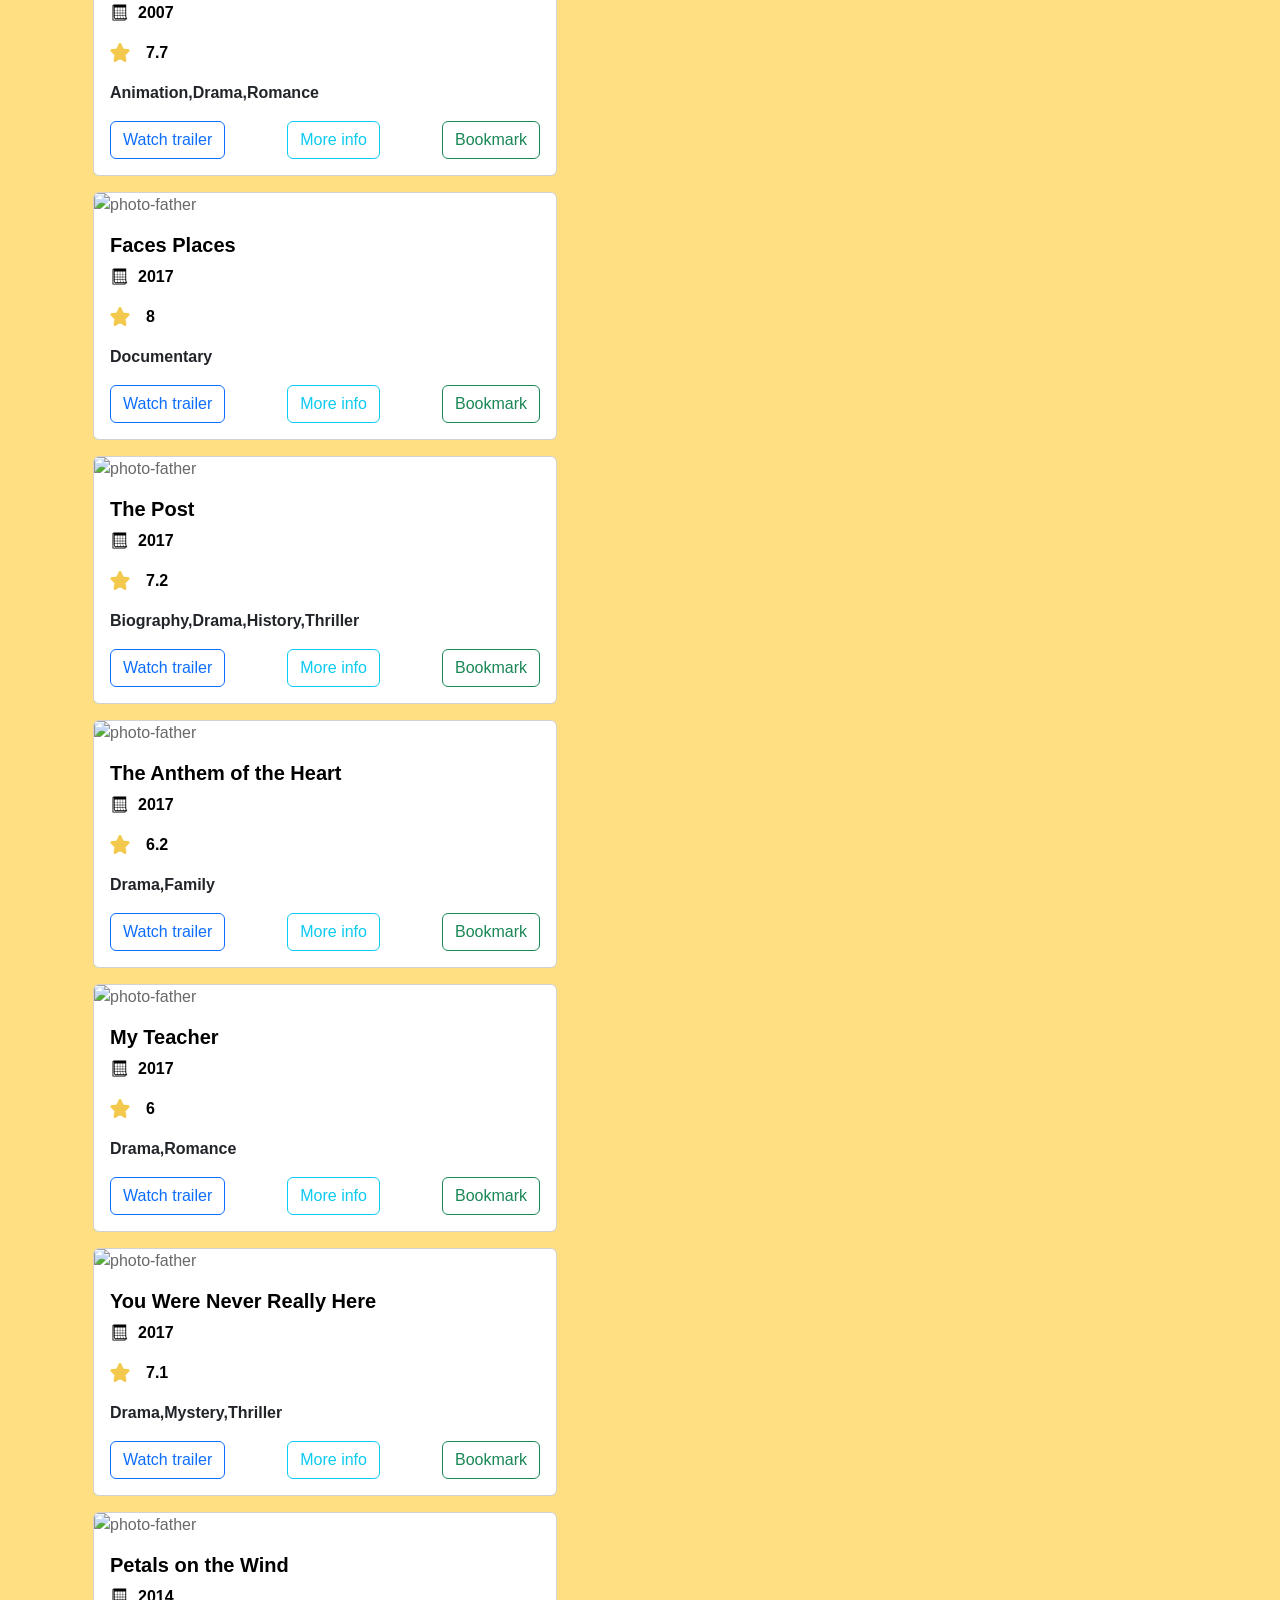
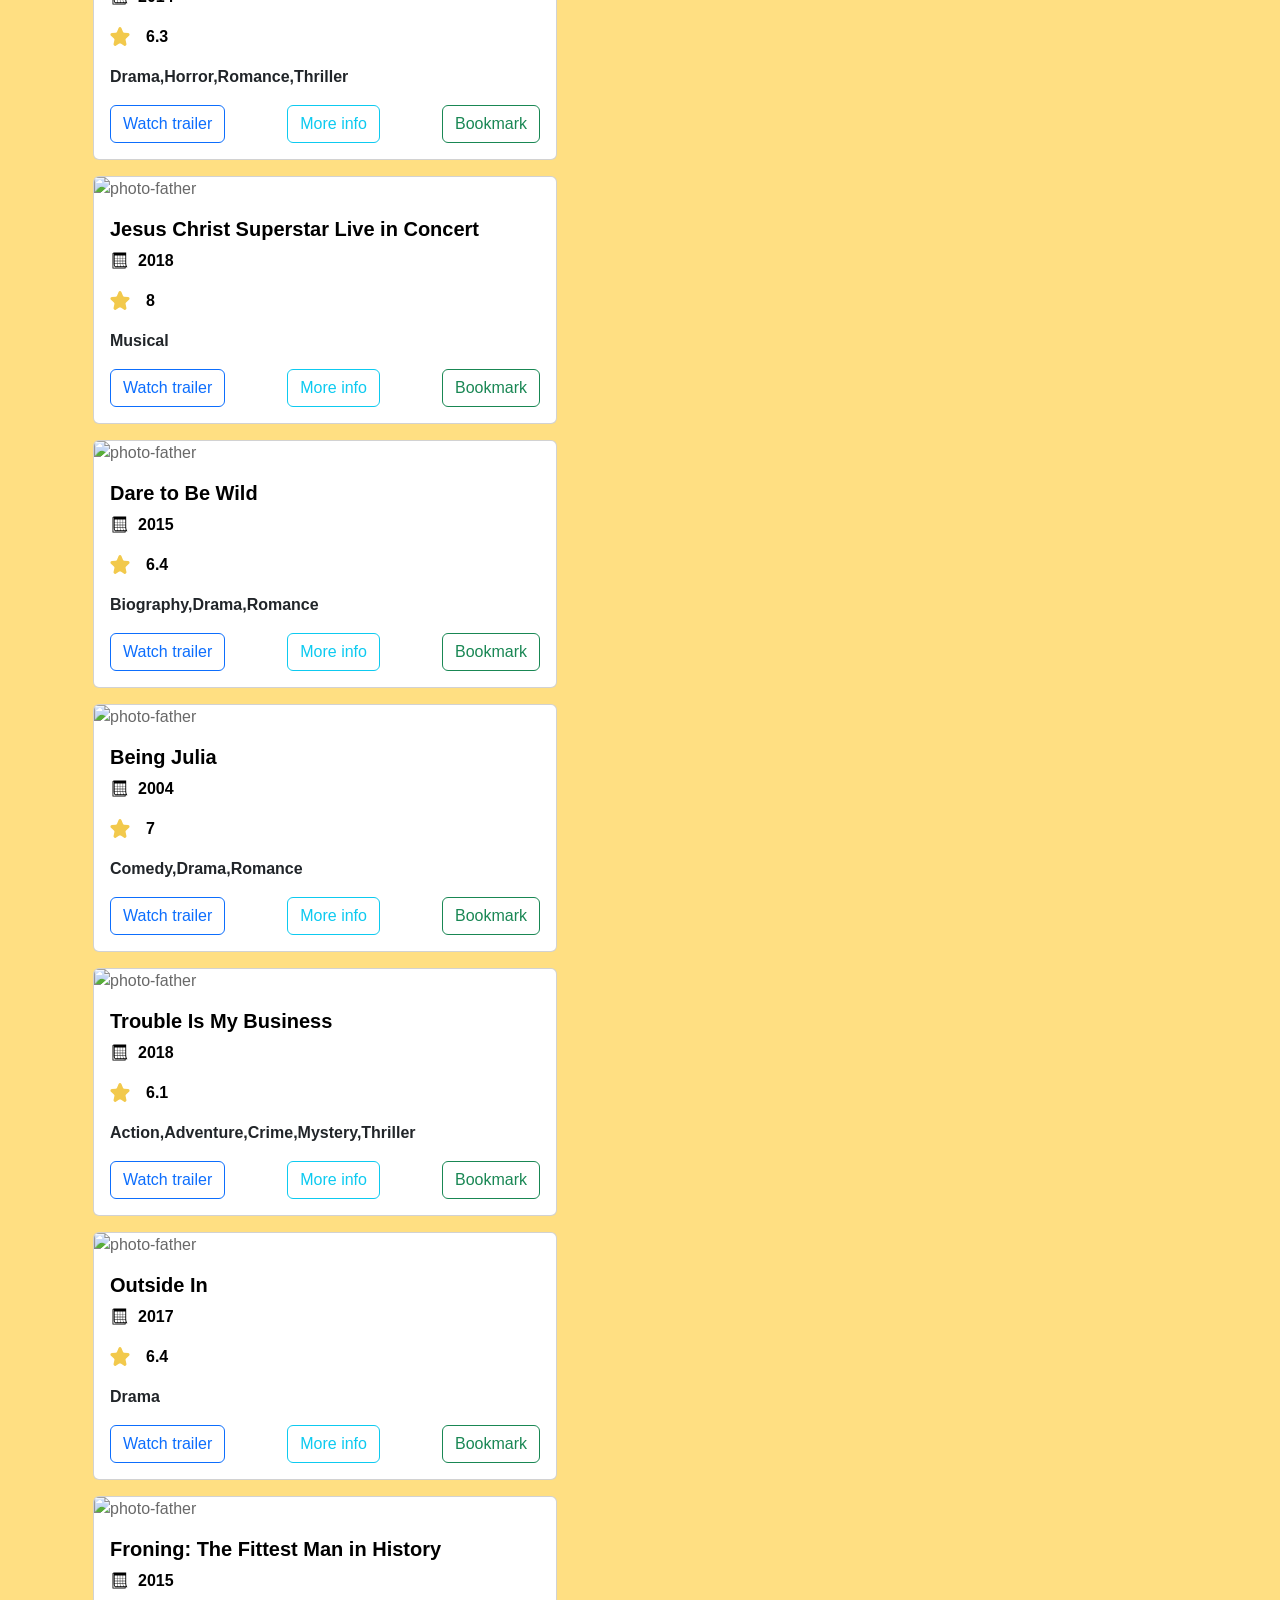
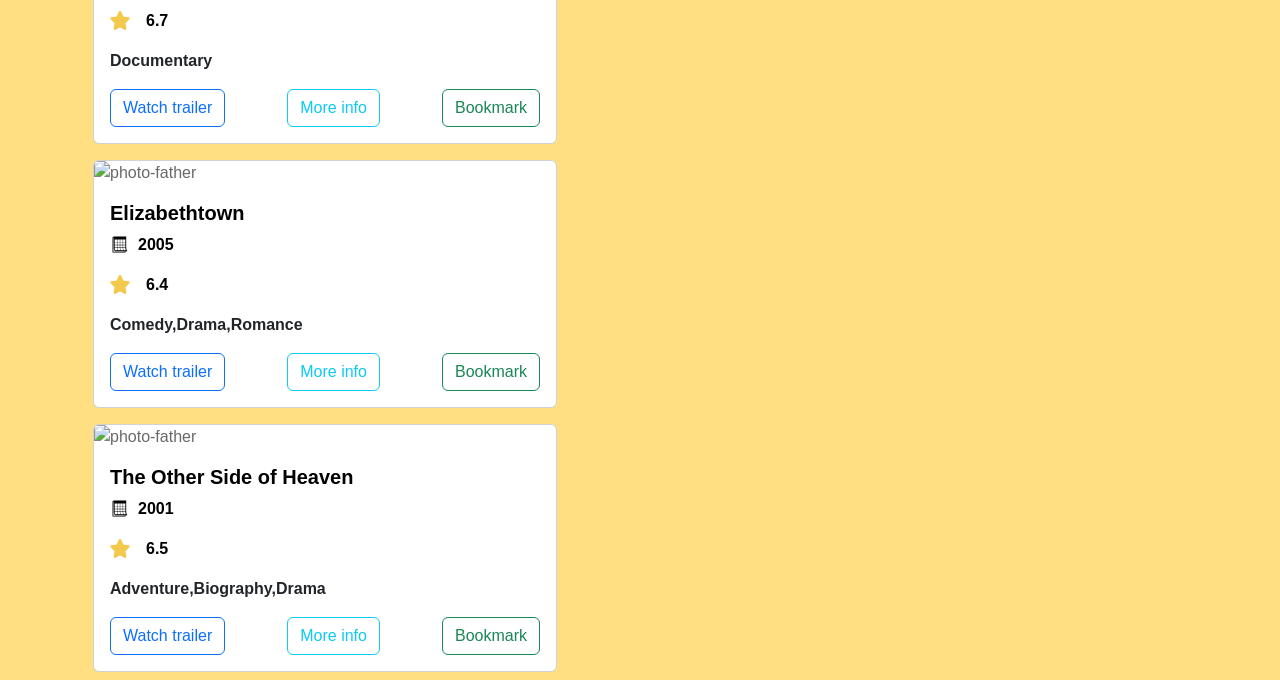
==== commit f7709693: "Add input nameFilm and sorting A-Z, Z-A" ====
--- a/index.html
+++ b/index.html
@@ -8,7 +8,7 @@
     <link rel="stylesheet" href="./css/main.css" />
     <title>Films</title>
   </head>
-  <body>
+  <body class="bg-warning bg-opacity-50">
 
     <section class="main">
       <div class="container">
@@ -21,42 +21,50 @@
 
           <div class="row">
             <div class="col-9">
-              <div class="main__top">
-                <h4 class="p-3 mb-2 bg-info text-dark rounded-3 bg-opacity-25">Search result: <span class="result">39</span></h3>
+              <div class="main__top px-2">
+                <p class="p-3 mb-2 bg-info text-dark rounded-3 bg-opacity-25">Search result: <span class="result">39</span></p>
 
-                <p class="p-3 mb-2 fs-5 bg-danger text-dark rounded-3 bg-opacity-25">
-                  Use the form on the right to search for a movie
-                </p>
+                  <div class="coution justify-content-between align-items-center bg-danger bg-opacity-50 rounded-3" style="display: flex;">
+                    <p class="p-3 mb-1 fs-5 text-dark">
+                      Use the form on the right to search for a movie!
+                    </p>
+
+                    <img class="close me-3" style="cursor: pointer;" src="./images/close.png" alt="" width="25" height="25">
+                  </div>
               </div>
 
-              <div class="row movie__wrapper d-flex flex-column flex-lg-row">
+              <div class="row movie__wrapper d-flex flex-column flex-lg-row" style="padding: 0 15px;">
               </div>
+            </div>
 
-            </div>
-            <div class="col-3">
-              <form class="main__form mb-4" method="post" action="https://echo.htmlacademy.ru/courses">
-                <input class="form-control mb-3 form__year" name="year" type="number" min="1911" max="2100" placeholder="Year" >
+            <div class="col-3 position-relative">
+              <div class="position-sticky w-100" style="top: 30px;">
+                <form class="main__form mb-4" method="post" action="https://echo.htmlacademy.ru/courses">
+                  <input class="form-control mb-3 form__name-film" type="text" name="nameFilm" placeholder="Search" autocomplete="off">
 
-                <input class="form-control form__rating mb-3" name="rating" step="0.1" type="number" placeholder="rating">
+                  <input class="form-control mb-3 form__year" name="year" type="number" min="1911" max="2100" placeholder="Year" >
 
-                <select class="form-select form__categories mb-3" name="categories">
-                  <option selected value="all">All</option>
-                </select>
+                  <input class="form-control form__rating mb-3" name="rating" step="0.1" type="number" placeholder="Rating">
 
-                <select class="form-select form__sorting mb-3" name="sorting">
-                  <option value="rating_high-low">Rating (high to low)</option>
-                  <option value="rating_low-high">Rating (low to high)</option>
-                  <option value="year_high-low">Year (high to low)</option>
-                  <option value="year_low-high">Year (low to high)</option>
-                  <option value="a-z">A-Z</option>
-                  <option value="z-a">Z-A</option>
-                </select>
+                  <select class="form-select form__categories mb-3" name="categories">
+                    <option selected value="all">All</option>
+                  </select>
 
-                <button class="btn btn-primary w-100" type="submit">Search</button>
-              </form>
+                  <select class="form-select form__sorting mb-3" name="sorting">
+                    <option value="rating_high-low">Rating (high to low)</option>
+                    <option value="rating_low-high">Rating (low to high)</option>
+                    <option value="year_high-low">Year (high to low)</option>
+                    <option value="year_low-high">Year (low to high)</option>
+                    <option value="a-z">A-Z</option>
+                    <option value="z-a">Z-A</option>
+                  </select>
 
-              <div class="main__bookmarks">
-                <h2 class="fs-3 fw-bolder text-black">Bookmarked movies</h2>
+                  <button class="btn btn-primary w-100" type="submit">Search</button>
+                </form>
+
+                <div class="main__bookmarks">
+                  <h2 class="fs-3 fw-bolder text-black">Bookmarked movies</h2>
+                </div>
               </div>
             </div>
           </div>
@@ -82,7 +90,7 @@
           </div>
 
           <div>
-            <p class="movie__categories">Drama</p>
+            <p class="movie__categories fw-bolder text-dark">Drama</p>
           </div>
 
           <div class="d-flex justify-content-between">
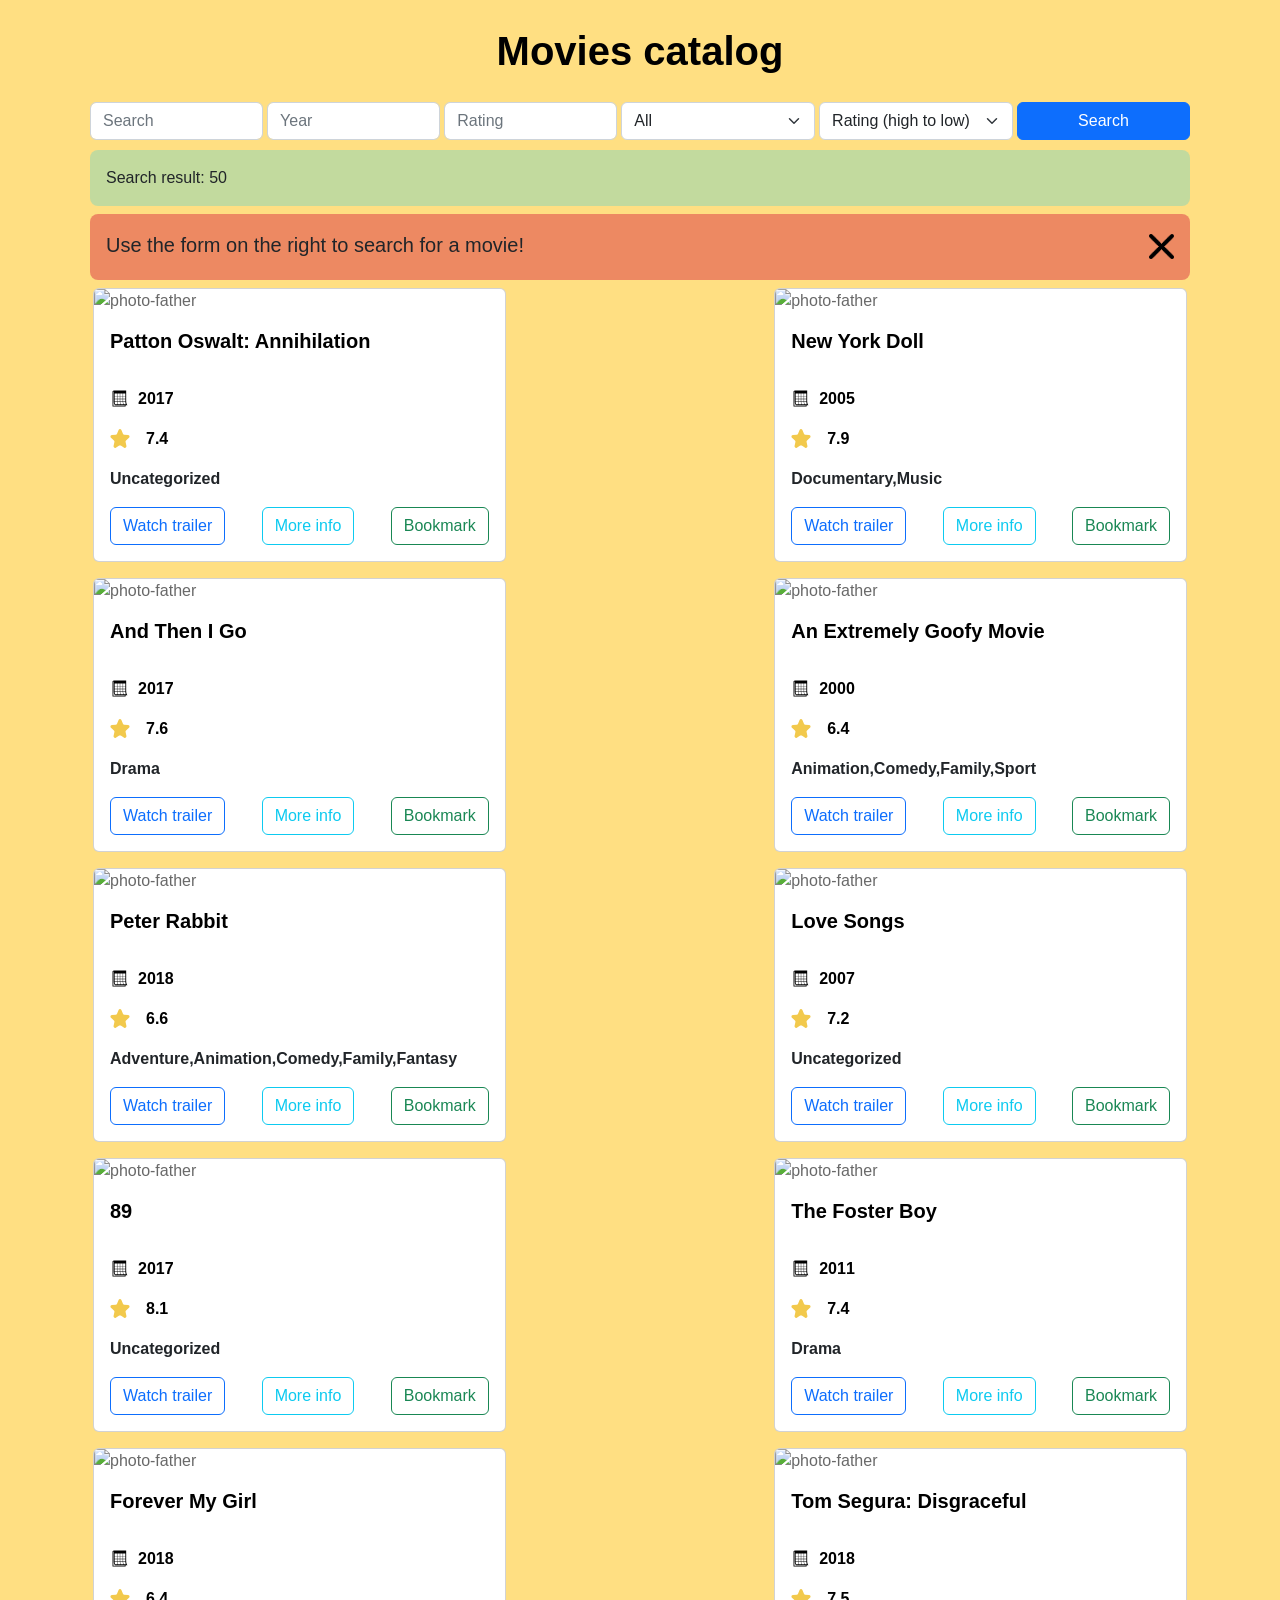
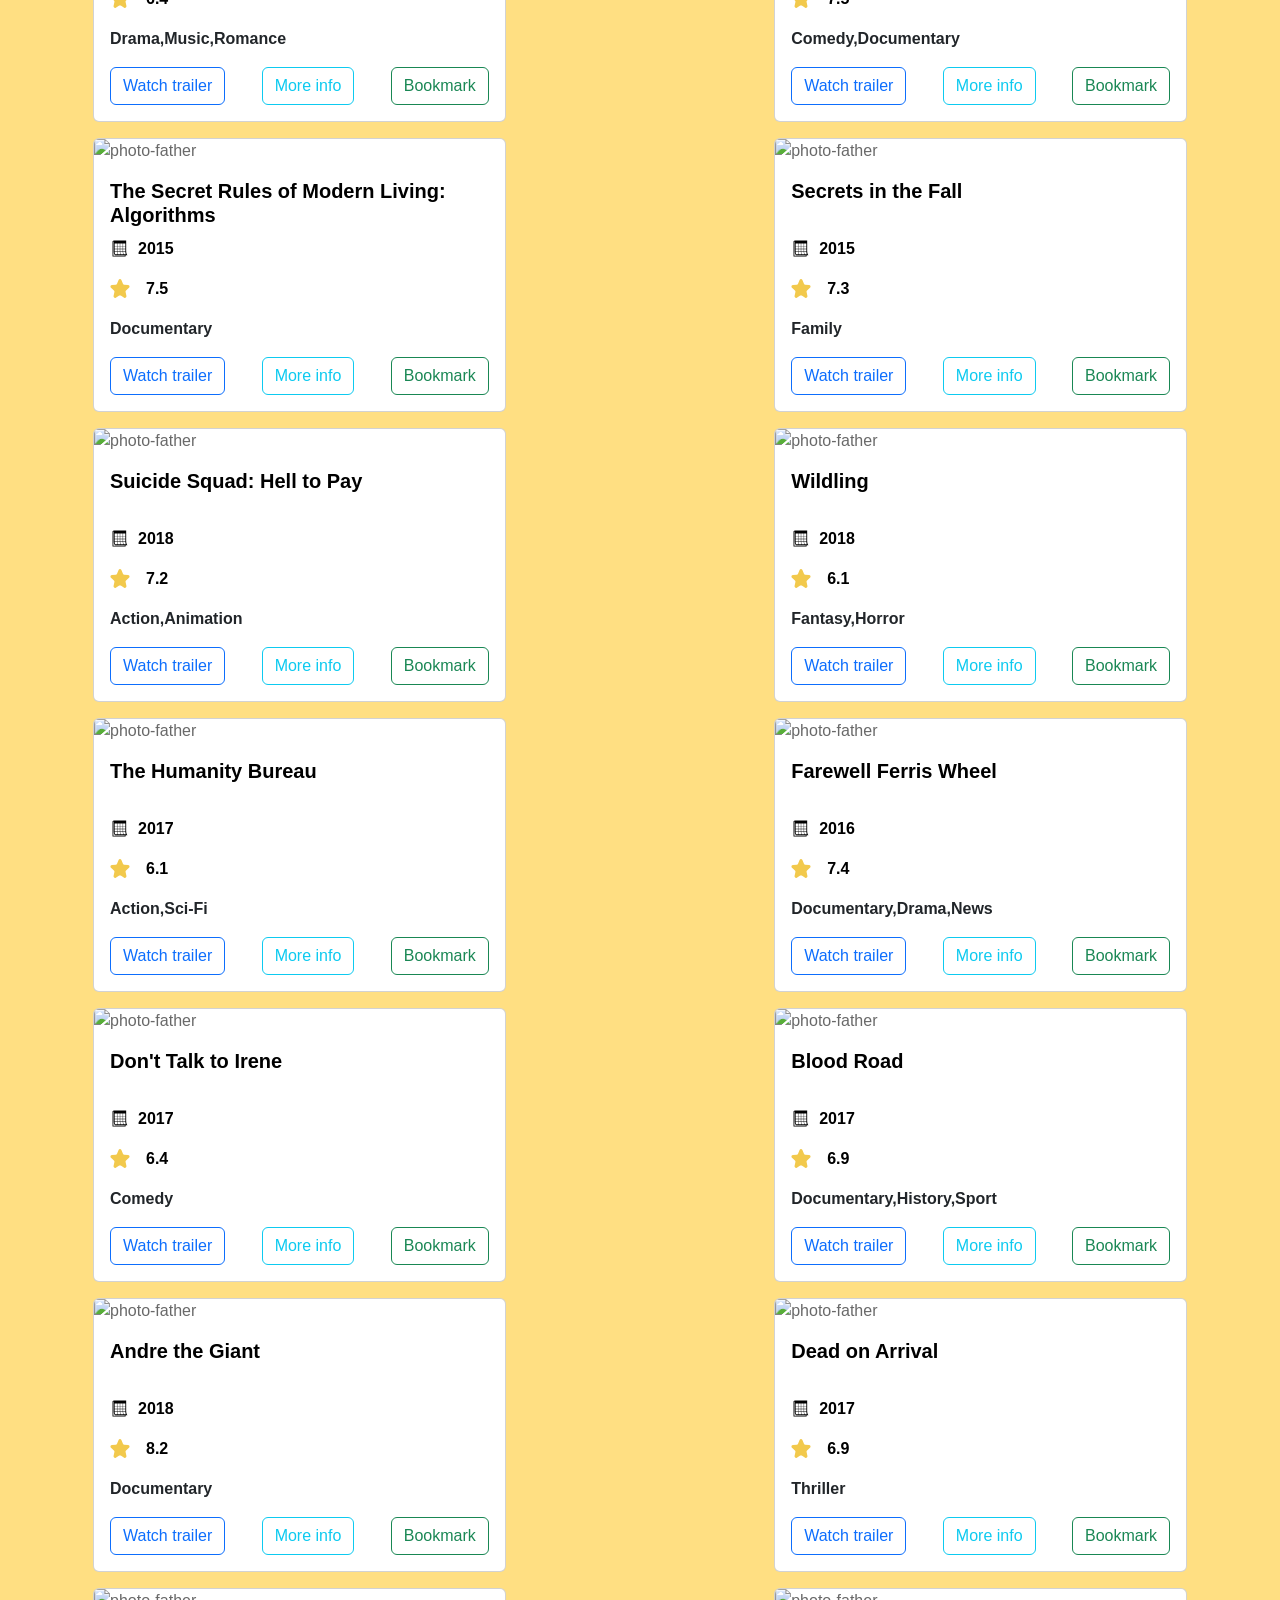
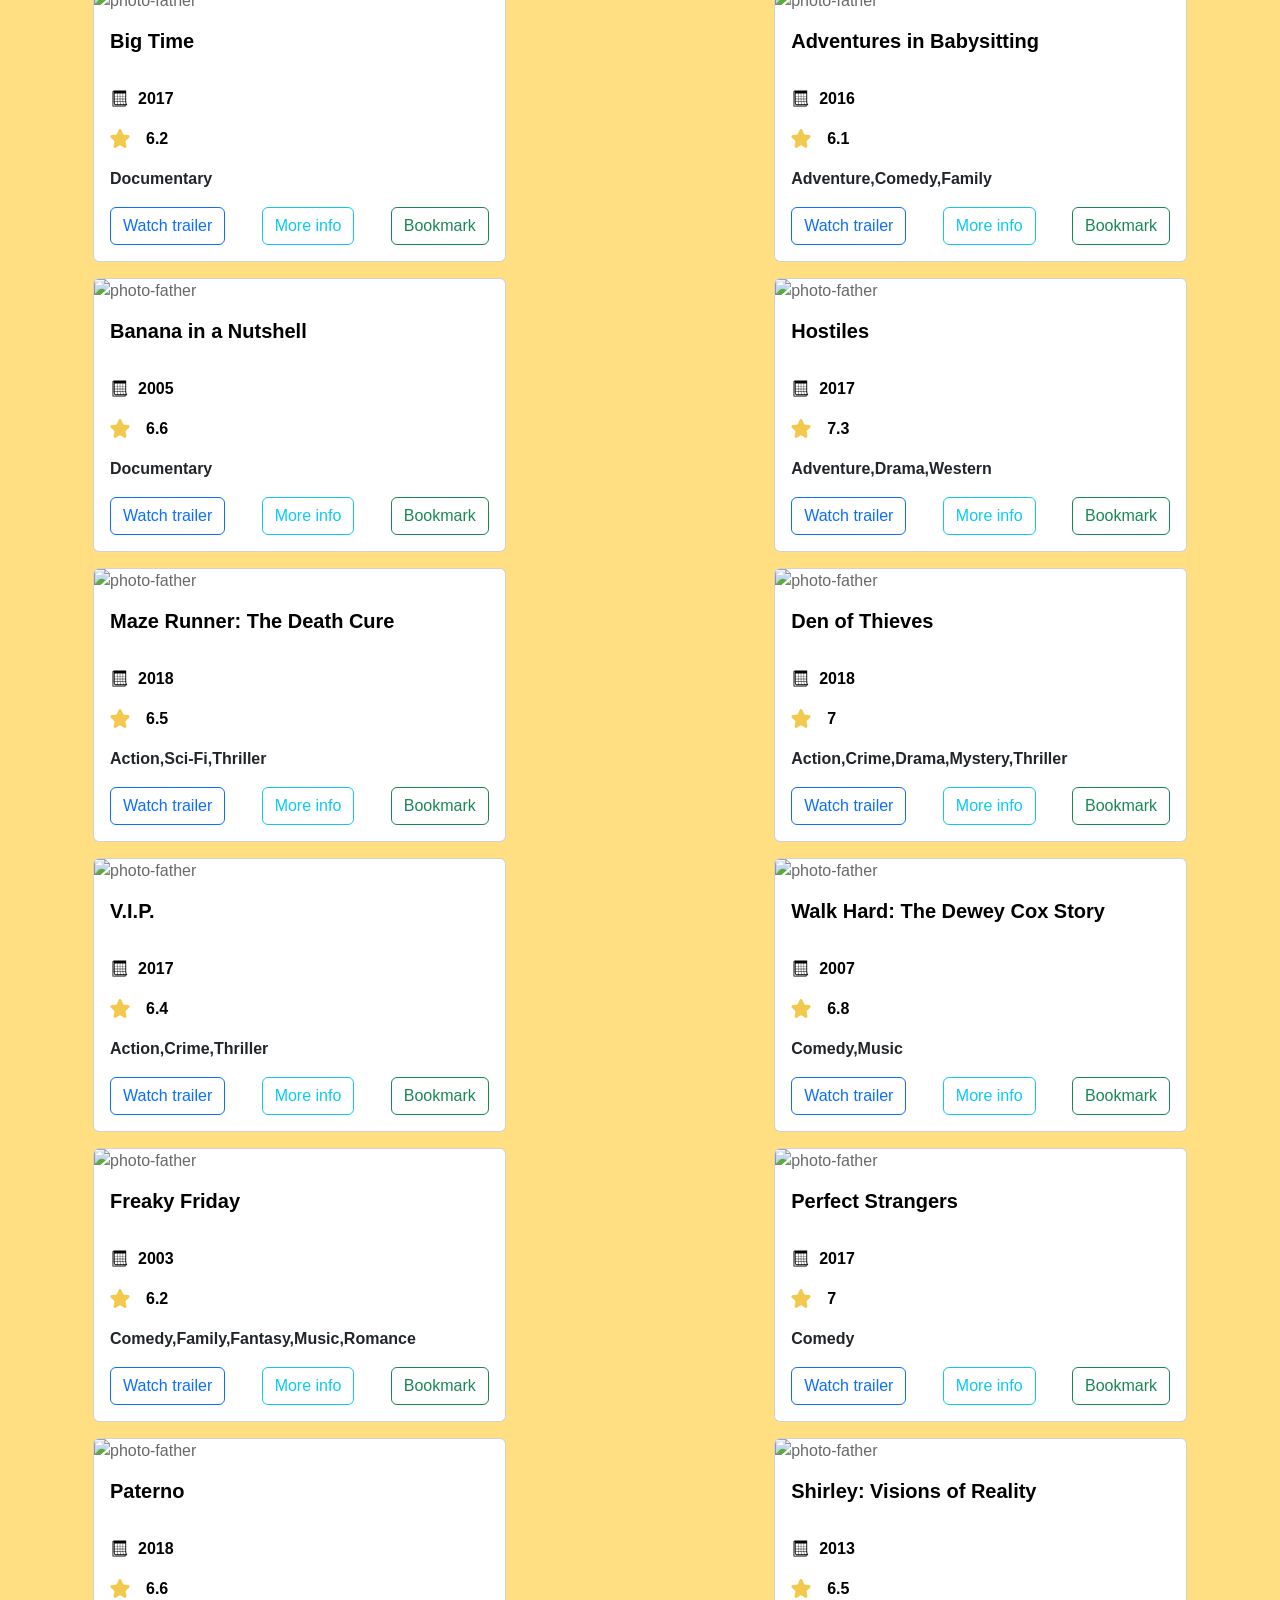
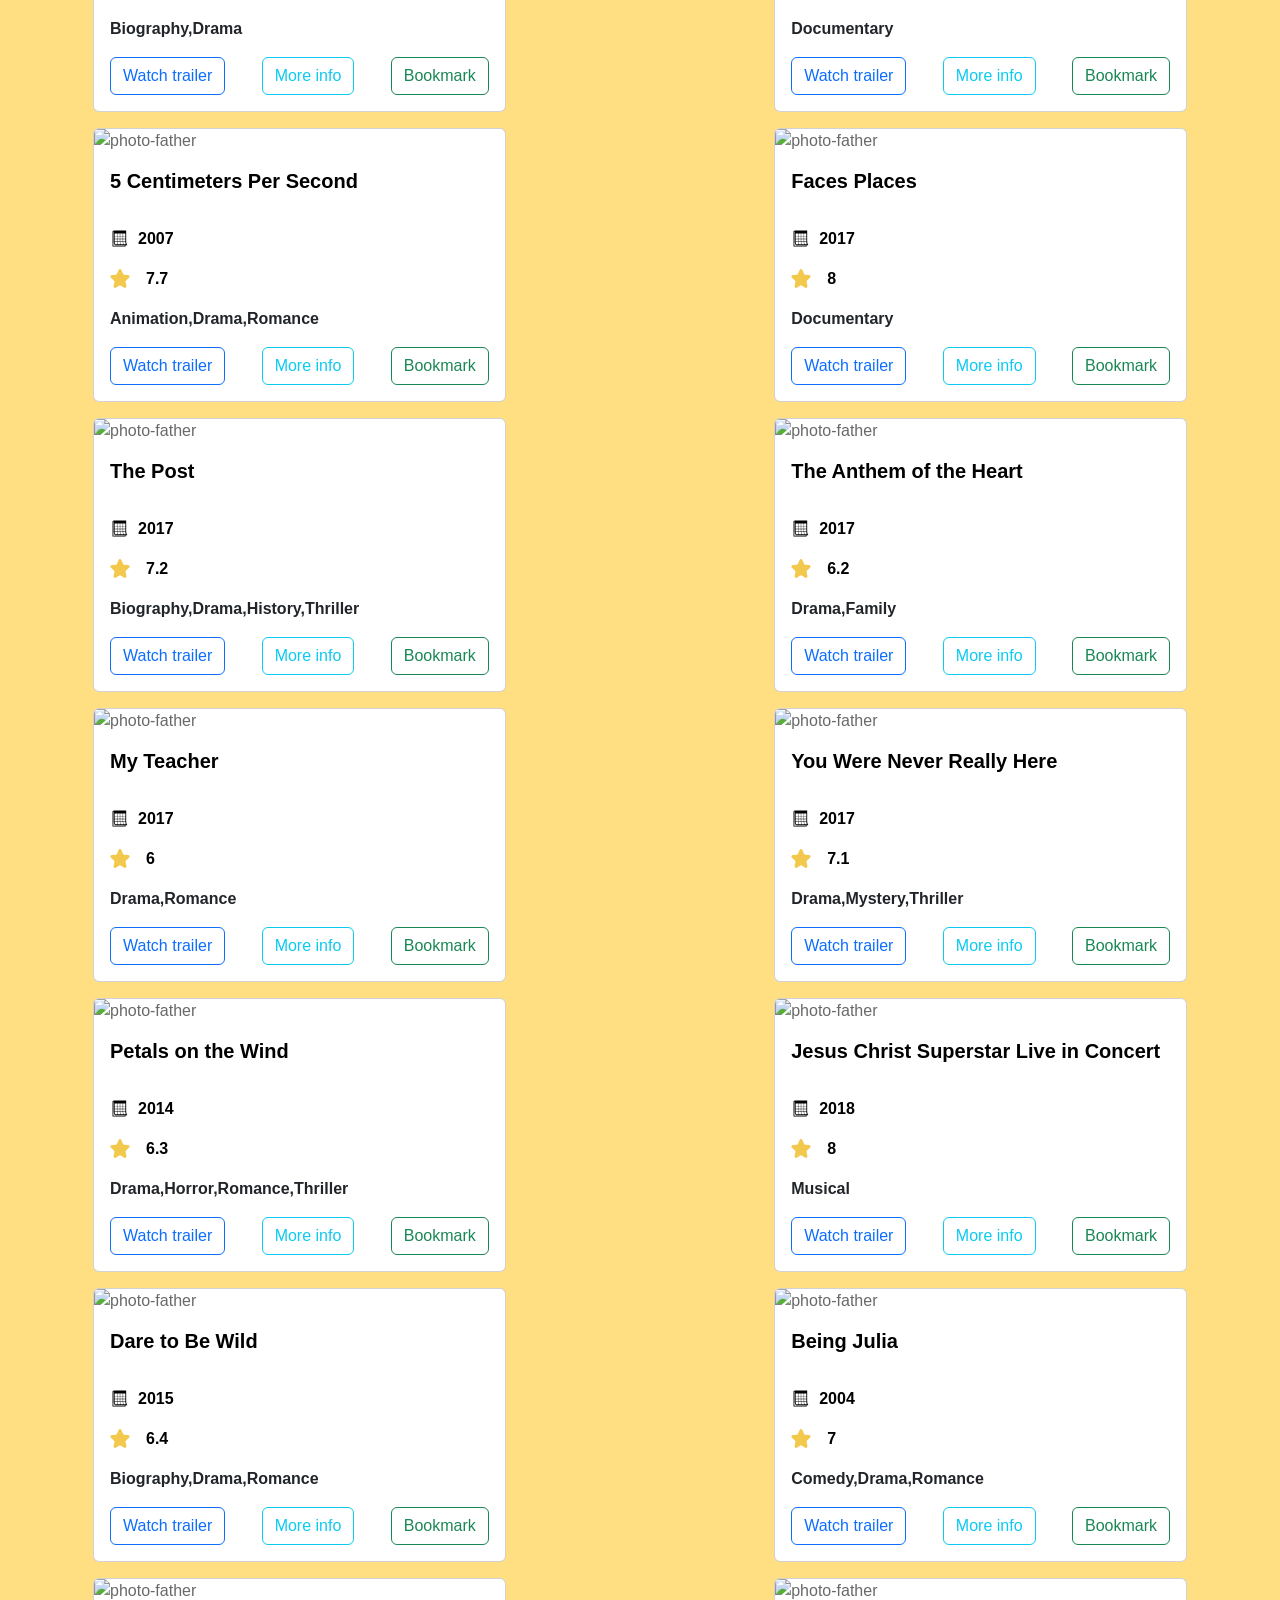
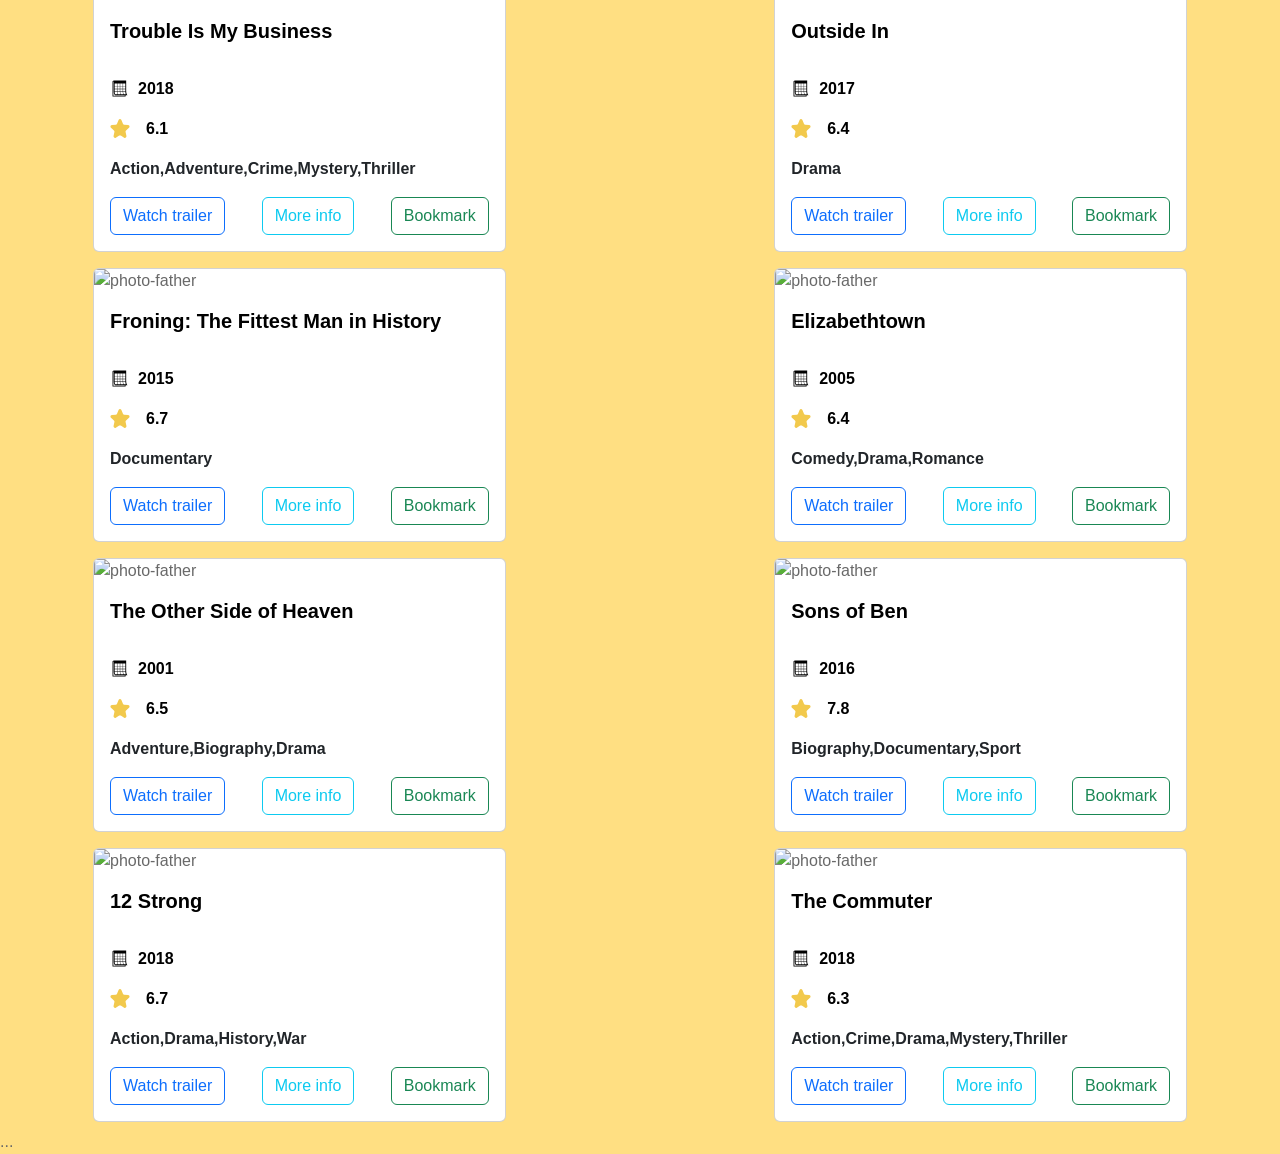
==== commit debba546: "Added slide and other attachments" ====
--- a/index.html
+++ b/index.html
@@ -19,8 +19,35 @@
             </div>
           </div>
 
-          <div class="row">
-            <div class="col-9">
+          <div class="">
+            <div class="p-0">
+              <div class="w-100">
+                <form class="main__form px-2 d-flex justify-content-between" style="margin-bottom: 10px;" method="post" action="https://echo.htmlacademy.ru/courses">
+                  <input class="form-control me-1 form__name-film" type="text" name="nameFilm" placeholder="Search" autocomplete="off">
+
+                  <input class="form-control me-1 form__year" name="year" type="number" min="1911" max="2100" placeholder="Year" >
+
+                  <input class="form-control me-1 form__rating" name="rating" step="0.1" type="number" placeholder="Rating">
+
+                  <select class="form-select me-1 form__categories" name="categories">
+                    <option selected value="all">All</option>
+                  </select>
+
+                  <select class="form-select me-1 form__sorting" name="sorting">
+                    <option value="rating_high-low">Rating (high to low)</option>
+                    <option value="rating_low-high">Rating (low to high)</option>
+                    <option value="year_high-low">Year (high to low)</option>
+                    <option value="year_low-high">Year (low to high)</option>
+                    <option value="a-z">A-Z</option>
+                    <option value="z-a">Z-A</option>
+                  </select>
+
+                  <button class="btn btn-primary w-100" type="submit">Search</button>
+                </form>
+              </div>
+            </div>
+
+            <div class="">
               <div class="main__top px-2">
                 <p class="p-3 mb-2 bg-info text-dark rounded-3 bg-opacity-25">Search result: <span class="result">39</span></p>
 
@@ -33,51 +60,43 @@
                   </div>
               </div>
 
-              <div class="row movie__wrapper d-flex flex-column flex-lg-row" style="padding: 0 15px;">
+              <div class="row movie__wrapper d-flex justify-content-between" style="padding: 0 15px;">
               </div>
             </div>
 
-            <div class="col-3 position-relative">
-              <div class="position-sticky w-100" style="top: 30px;">
-                <form class="main__form mb-4" method="post" action="https://echo.htmlacademy.ru/courses">
-                  <input class="form-control mb-3 form__name-film" type="text" name="nameFilm" placeholder="Search" autocomplete="off">
-
-                  <input class="form-control mb-3 form__year" name="year" type="number" min="1911" max="2100" placeholder="Year" >
-
-                  <input class="form-control form__rating mb-3" name="rating" step="0.1" type="number" placeholder="Rating">
-
-                  <select class="form-select form__categories mb-3" name="categories">
-                    <option selected value="all">All</option>
-                  </select>
-
-                  <select class="form-select form__sorting mb-3" name="sorting">
-                    <option value="rating_high-low">Rating (high to low)</option>
-                    <option value="rating_low-high">Rating (low to high)</option>
-                    <option value="year_high-low">Year (high to low)</option>
-                    <option value="year_low-high">Year (low to high)</option>
-                    <option value="a-z">A-Z</option>
-                    <option value="z-a">Z-A</option>
-                  </select>
-
-                  <button class="btn btn-primary w-100" type="submit">Search</button>
-                </form>
-
-                <div class="main__bookmarks">
-                  <h2 class="fs-3 fw-bolder text-black">Bookmarked movies</h2>
-                </div>
-              </div>
-            </div>
           </div>
         </div>
       </div>
+
+<!-- Modal -->
+<div class="modal fade" id="exampleModal" tabindex="-1" aria-labelledby="exampleModalLabel" aria-hidden="true">
+  <div class="modal-dialog">
+    <div class="modal-content">
+      <div class="modal-header">
+        <h5 class="modal-title movie__title text-danger fw-semibold" id="exampleModalLabel">Modal title</h5>
+        <button type="button" class="btn-close" data-bs-dismiss="modal" aria-label="Close"></button>
+      </div>
+      <div class="modal-body movie__about text-warning">
+        ...
+      </div>
+      <div class="modal-footer">
+        <button type="button" class="btn btn-secondary" data-bs-dismiss="modal">Close</button>
+        <button type="button" class="btn btn-primary">Save changes</button>
+      </div>
+    </div>
+  </div>
+</div>
+  ...
+</div>
     </section>
 
     <template class="movies__card" id="movie_card">
-      <div class="card m-2 px-0" style="width: 29rem;">
+      <div class="card m-2 px-0 w-50%" style="width: 25.8rem;">
         <img src="./images/mqdefault.jpg" class="card-img-top movie__img"  alt="photo-father">
 
         <div class="card-body">
-          <h5 class="card-title text-black fw-bolder movie__title">Card title</h5>
+          <h5 class="card-title text-black fw-bolder movie__title" style="
+          min-height: 50px;">Card title</h5>
 
           <div class="mb-3 d-flex flex-row align-items-center">
             <img src="./images/calendar.svg" alt="photo_calendar" width="20" height="20">
@@ -91,14 +110,16 @@
 
           <div>
             <p class="movie__categories fw-bolder text-dark">Drama</p>
+
+            <div class="d-flex justify-content-between">
+              <a href="#" target="_blank" class="btn btn-outline-primary movie__url">Watch trailer</a>
+              <button type="button" class="btn btn-outline-info movie__about" data-bs-toggle="modal" data-bs-target="#exampleModal">
+                More info
+              </button>
+              <button class="btn btn-outline-success">Bookmark</button>
+            </div>
+
           </div>
-
-          <div class="d-flex justify-content-between">
-            <a href="#" target="_blank" class="btn btn-outline-primary movie__url">Watch trailer</a>
-            <button class="btn btn-outline-info">More info</button>
-            <button class="btn btn-outline-success">Bookmark</button>
-          </div>
-
         </div>
       </div>
     </template>
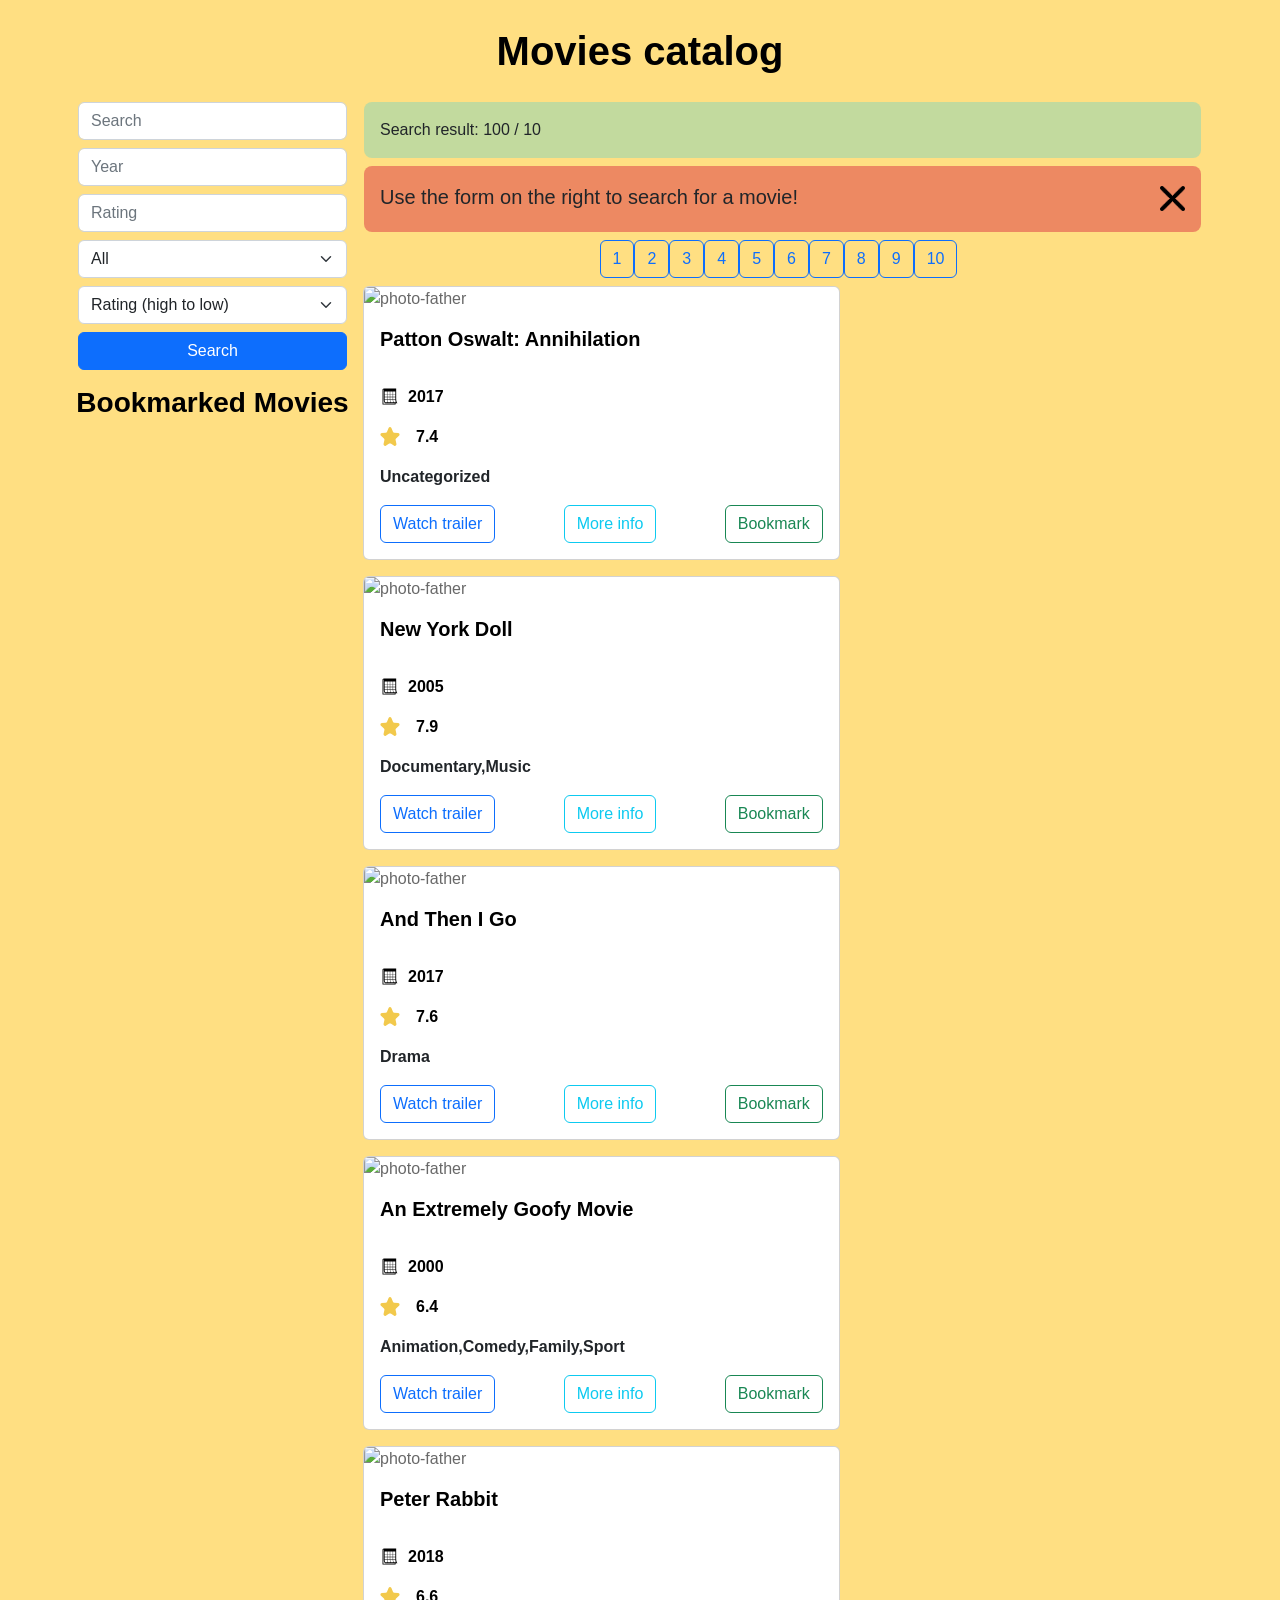
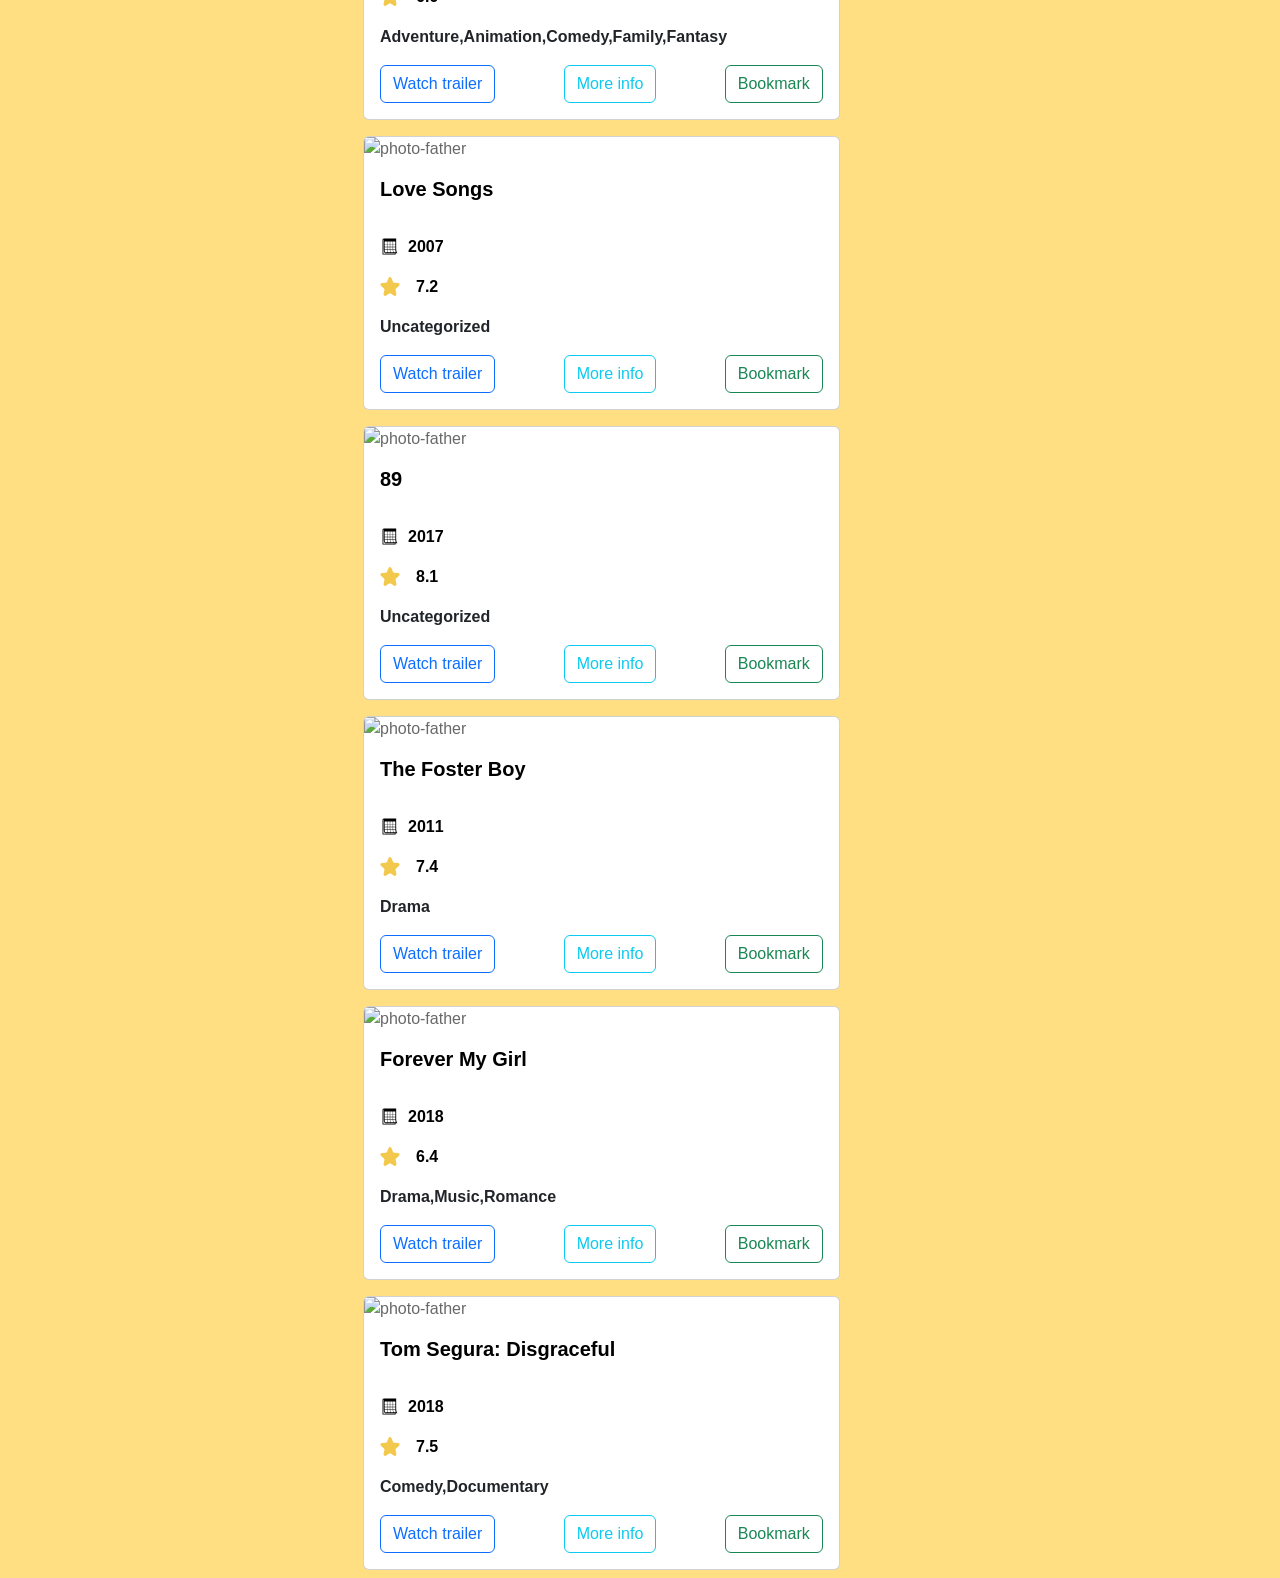
==== commit 0a85bb39: "finished MOVIES" ====
--- a/index.html
+++ b/index.html
@@ -1,134 +1,165 @@
 <!DOCTYPE html>
 <html lang="en">
-  <head>
-    <meta charset="UTF-8" />
-    <meta http-equiv="X-UA-Compatible" content="IE=edge" />
-    <meta name="viewport" content="width=device-width, initial-scale=1.0" />
-    <link rel="stylesheet" href="./bootstrap/bootstrap.min.css" />
-    <link rel="stylesheet" href="./css/main.css" />
-    <title>Films</title>
-  </head>
-  <body class="bg-warning bg-opacity-50">
+<head>
+  <meta charset="UTF-8" />
+  <meta http-equiv="X-UA-Compatible" content="IE=edge" />
+  <meta name="viewport" content="width=device-width, initial-scale=1.0" />
+  <link rel="stylesheet" href="./bootstrap/bootstrap.min.css" />
+  <link rel="stylesheet" href="./css/main.css" />
+  <title>Films</title>
+</head>
+<body class="bg-warning bg-opacity-50">
 
-    <section class="main">
-      <div class="container">
-        <div class="main__wrapper">
-          <div class="row">
-            <div class="col-12">
-              <h1 class="fs-1 fw-bolder text-black text-center">Movies catalog</h1>
+  <section class="main">
+    <div class="container">
+      <div class="main__wrapper">
+        <div class="row">
+          <div class="col-12">
+            <h1 class="fs-1 fw-bolder text-black text-center">Movies catalog</h1>
+          </div>
+        </div>
+
+        <div class="row">
+          <div class="col-3 p-0 position-relative">
+            <div class="w-100 position-sticky w-100" style="top: 30px;">
+              <form class="main__form px-2 d-flex flex-column" style="margin-bottom: 10px;" method="post" action="https://echo.htmlacademy.ru/courses">
+                <input class="form-control mb-2 form__title" type="text" name="nameFilm" placeholder="Search" autocomplete="off">
+
+                <input class="form-control mb-2 form__year" name="year" type="number" min="1911" max="2100" placeholder="Year" >
+
+                <input class="form-control mb-2 form__rating" name="rating" step="0.1" type="number" placeholder="Rating">
+
+                <select class="form-select mb-2 form__categories" name="categories">
+                  <option selected value="all">All</option>
+                </select>
+
+                <select class="form-select mb-2 form__sorting" name="sorting">
+                  <option value="rating_high-low">Rating (high to low)</option>
+                  <option value="rating_low-high">Rating (low to high)</option>
+                  <option value="year_high-low">Year (high to low)</option>
+                  <option value="year_low-high">Year (low to high)</option>
+                  <option value="a-z">A-Z</option>
+                  <option value="z-a">Z-A</option>
+                </select>
+
+                <button class="btn btn-primary w-100" type="submit">Search</button>
+              </form>
+
+              <div>
+                <h3 class="fw-bolder text-black text-center mt-3">Bookmarked Movies</h3>
+              </div>
+              <ul class="bookmark__list p-0" style="list-style: none;">
+              </ul>
+
             </div>
           </div>
 
-          <div class="">
-            <div class="p-0">
-              <div class="w-100">
-                <form class="main__form px-2 d-flex justify-content-between" style="margin-bottom: 10px;" method="post" action="https://echo.htmlacademy.ru/courses">
-                  <input class="form-control me-1 form__name-film" type="text" name="nameFilm" placeholder="Search" autocomplete="off">
+          <div class="col-9">
+            <div class="main__top" style="margin: 0 -3px;">
+              <p class="p-3 mb-2 bg-info text-dark rounded-3 bg-opacity-25">Search result: <span class="total__result">--</span> / <span class="result">--</span></p>
 
-                  <input class="form-control me-1 form__year" name="year" type="number" min="1911" max="2100" placeholder="Year" >
+              <div class="coution justify-content-between align-items-center bg-danger bg-opacity-50 rounded-3" style="display: flex;">
+                <p class="p-3 mb-1 fs-5 text-dark">
+                  Use the form on the right to search for a movie!
+                </p>
 
-                  <input class="form-control me-1 form__rating" name="rating" step="0.1" type="number" placeholder="Rating">
-
-                  <select class="form-select me-1 form__categories" name="categories">
-                    <option selected value="all">All</option>
-                  </select>
-
-                  <select class="form-select me-1 form__sorting" name="sorting">
-                    <option value="rating_high-low">Rating (high to low)</option>
-                    <option value="rating_low-high">Rating (low to high)</option>
-                    <option value="year_high-low">Year (high to low)</option>
-                    <option value="year_low-high">Year (low to high)</option>
-                    <option value="a-z">A-Z</option>
-                    <option value="z-a">Z-A</option>
-                  </select>
-
-                  <button class="btn btn-primary w-100" type="submit">Search</button>
-                </form>
+                <img class="close me-3" style="cursor: pointer;" src="./images/close.png" alt="" width="25" height="25">
               </div>
             </div>
 
-            <div class="">
-              <div class="main__top px-2">
-                <p class="p-3 mb-2 bg-info text-dark rounded-3 bg-opacity-25">Search result: <span class="result">39</span></p>
-
-                  <div class="coution justify-content-between align-items-center bg-danger bg-opacity-50 rounded-3" style="display: flex;">
-                    <p class="p-3 mb-1 fs-5 text-dark">
-                      Use the form on the right to search for a movie!
-                    </p>
-
-                    <img class="close me-3" style="cursor: pointer;" src="./images/close.png" alt="" width="25" height="25">
-                  </div>
-              </div>
-
-              <div class="row movie__wrapper d-flex justify-content-between" style="padding: 0 15px;">
-              </div>
+            <div class=" me-2 d-flex pagination__wrapper justify-content-center flex-wrap pt-2" role="group" aria-label="First group">
+              <button type="button" class="btn btn-outline-primary">1</button>
             </div>
 
+            <div class="row movie__wrapper d-flex justify-content-between"></div>
           </div>
+
         </div>
       </div>
+    </div>
+  </section>
 
-<!-- Modal -->
-<div class="modal fade" id="exampleModal" tabindex="-1" aria-labelledby="exampleModalLabel" aria-hidden="true">
-  <div class="modal-dialog">
-    <div class="modal-content">
-      <div class="modal-header">
-        <h5 class="modal-title movie__title text-danger fw-semibold" id="exampleModalLabel">Modal title</h5>
-        <button type="button" class="btn-close" data-bs-dismiss="modal" aria-label="Close"></button>
-      </div>
-      <div class="modal-body movie__about text-warning">
-        ...
-      </div>
-      <div class="modal-footer">
-        <button type="button" class="btn btn-secondary" data-bs-dismiss="modal">Close</button>
-        <button type="button" class="btn btn-primary">Save changes</button>
+  <!-- Modal -->
+  <div class="modal fade" id="exampleModal" tabindex="-1" aria-labelledby="exampleModalLabel" aria-hidden="true">
+    <div class="modal-dialog">
+      <div class="modal-content">
+        <div class="modal-header">
+          <h5 class="modal-title movie__title text-danger fw-semibold" id="exampleModalLabel">Modal title</h5>
+          <button type="button" class="btn-close" data-bs-dismiss="modal" aria-label="Close"></button>
+        </div>
+        <div class="modal-body movie__about text-warning">
+          Ok
+        </div>
+        <div class="modal-footer">
+          <button type="button" class="btn btn-secondary" data-bs-dismiss="modal">Close</button>
+          <button type="button" class="btn btn-primary">Save changes</button>
+        </div>
       </div>
     </div>
   </div>
 </div>
-  ...
-</div>
-    </section>
 
-    <template class="movies__card" id="movie_card">
-      <div class="card m-2 px-0 w-50%" style="width: 25.8rem;">
-        <img src="./images/mqdefault.jpg" class="card-img-top movie__img"  alt="photo-father">
+<template id="movie_card">
+  <div class="card m-2 px-0 w-50%" style="width: 29.8rem;">
+    <img src="./images/mqdefault.jpg" class="card-img-top movie__img"  alt="photo-father">
 
-        <div class="card-body">
-          <h5 class="card-title text-black fw-bolder movie__title" style="
-          min-height: 50px;">Card title</h5>
+    <div class="card-body">
+      <h5 class="card-title text-black fw-bolder movie__title" style="
+      min-height: 50px;">Card title</h5>
 
-          <div class="mb-3 d-flex flex-row align-items-center">
-            <img src="./images/calendar.svg" alt="photo_calendar" width="20" height="20">
-            <p class="card-text ms-2 fw-bolder text-black movie__year">1994</p>
-          </div>
+      <div class="mb-3 d-flex flex-row align-items-center">
+        <img src="./images/calendar.svg" alt="photo_calendar" width="20" height="20">
+        <p class="card-text ms-2 fw-bolder text-black movie__year">1994</p>
+      </div>
 
-          <div class="mb-3 d-flex flex-row align-items-center">
-            <img src="./images/star.svg" alt="photo_star" width="20" height="20">
-            <p class="card-text ms-3 text-black fw-bolder movie__rating">5.1</p>
-          </div>
+      <div class="mb-3 d-flex flex-row align-items-center">
+        <img src="./images/star.svg" alt="photo_star" width="20" height="20">
+        <p class="card-text ms-3 text-black fw-bolder movie__rating">5.1</p>
+      </div>
 
-          <div>
-            <p class="movie__categories fw-bolder text-dark">Drama</p>
+      <div>
+        <p class="movie__categories fw-bolder text-dark">Drama</p>
 
-            <div class="d-flex justify-content-between">
-              <a href="#" target="_blank" class="btn btn-outline-primary movie__url">Watch trailer</a>
-              <button type="button" class="btn btn-outline-info movie__about" data-bs-toggle="modal" data-bs-target="#exampleModal">
-                More info
-              </button>
-              <button class="btn btn-outline-success">Bookmark</button>
-            </div>
+        <div class="d-flex justify-content-between">
+          <a href="#" target="_blank" class="btn btn-outline-primary movie__url">Watch trailer</a>
 
-          </div>
+          <button type="button" class="btn btn-outline-info movie__about" data-bs-toggle="modal" data-bs-target="#exampleModal">
+            More info
+          </button>
+
+          <button class="btn btn-outline-success bookmark__btn">Bookmark</button>
         </div>
+
       </div>
-    </template>
+    </div>
+  </div>
+</template>
+
+<template id="bookmarkedItem">
+  <div class="bg-white px-3 py-2">
+    <li class="bg-white mb-2 rounded-1">
+      <h4 class="bookmark__title mb-0 fs-5 fw-semibold">Pokemon</h4>
+
+    </li>
+
+    <div class="d-flex justify-content-between bg-white">
+      <a href="#" target="_blank" class="btn btn-outline-primary movie__url">Watch trailer</a>
+
+      <button type="button" class="btn btn-outline-info movie__about" data-bs-toggle="modal" data-bs-target="#exampleModal">
+        More info
+      </button>
+
+      <button class="bookmark__btn btn btn-danger d-block">Delete</button>
+    </div>
+  </div>
+
+</template>
 
 
 
-    <script src="./bootstrap/bootstrap.bundle.min.js"></script>
+<script src="./bootstrap/bootstrap.bundle.min.js"></script>
 
-    <script src="./js/movies.js"></script>
-    <script src="./js/validation.js"></script>
-  </body>
+<script src="./js/movies.js"></script>
+<script src="./js/validation.js"></script>
+</body>
 </html>
